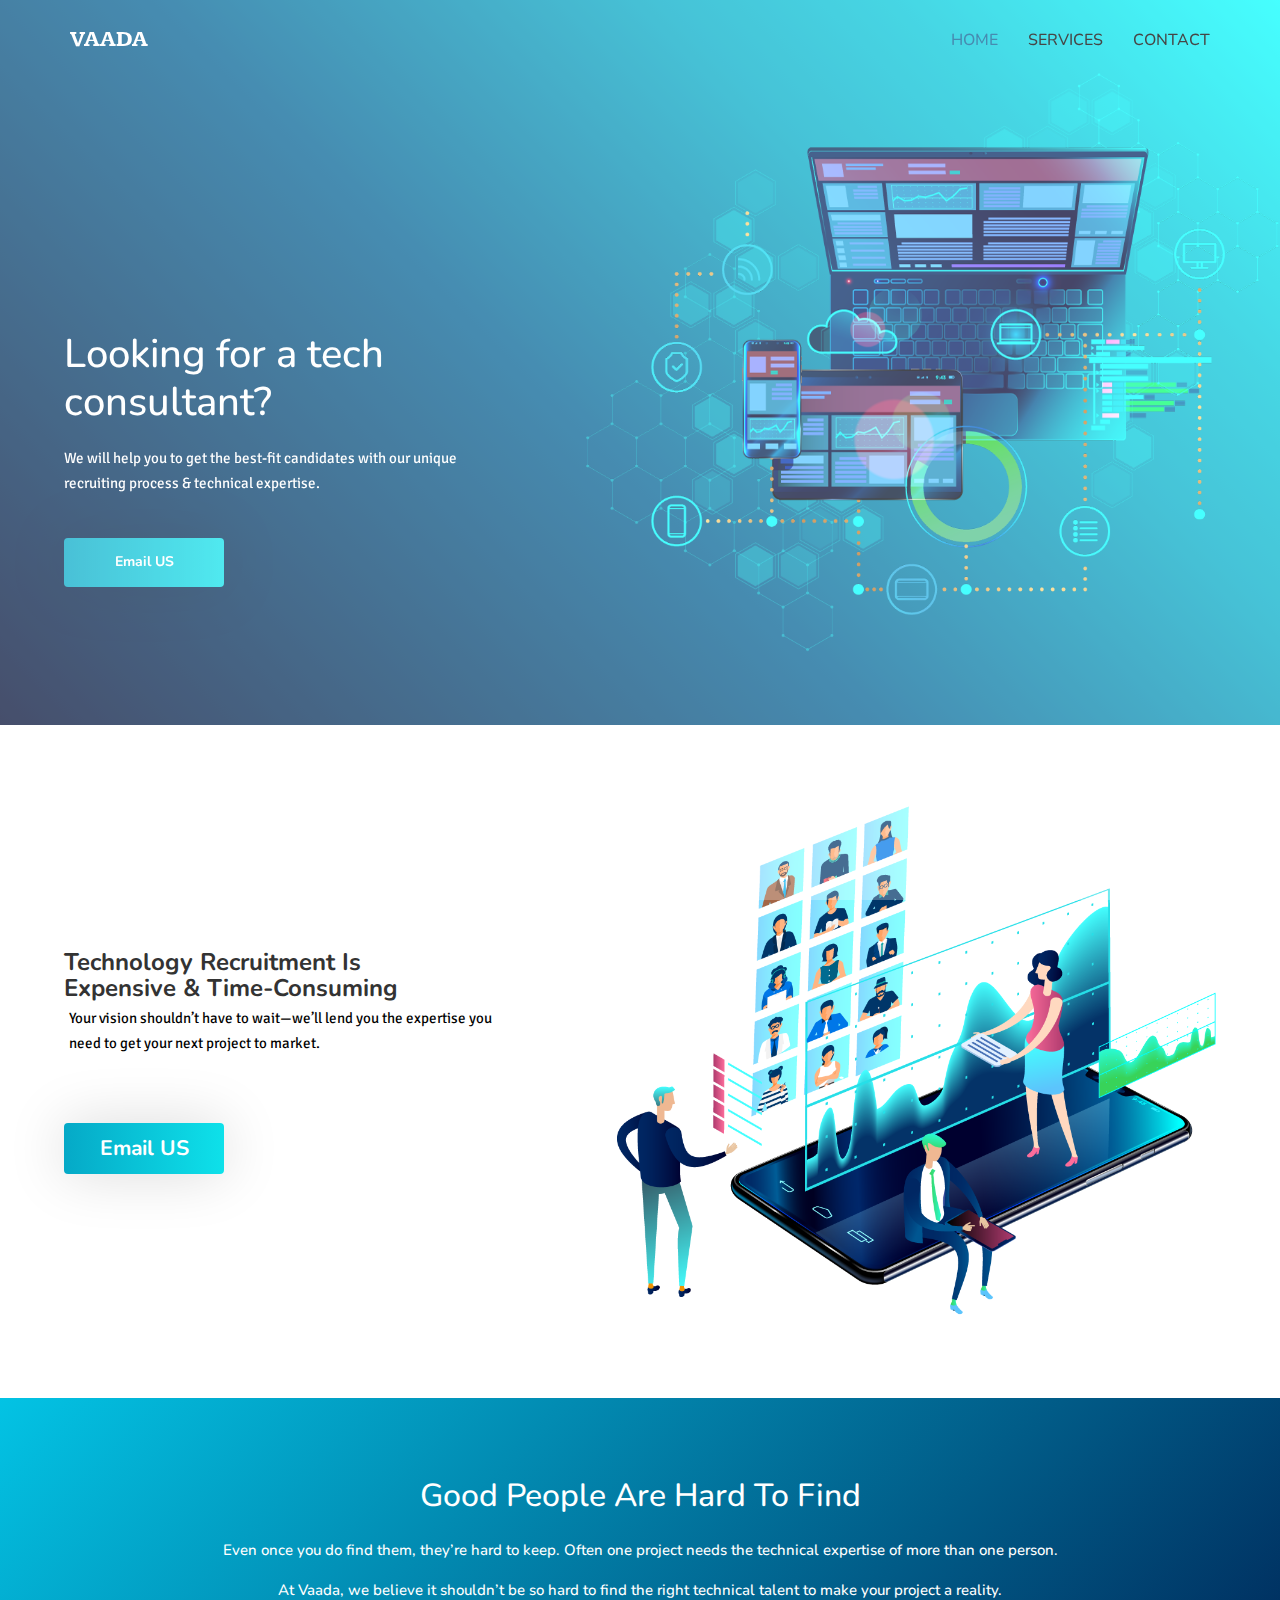
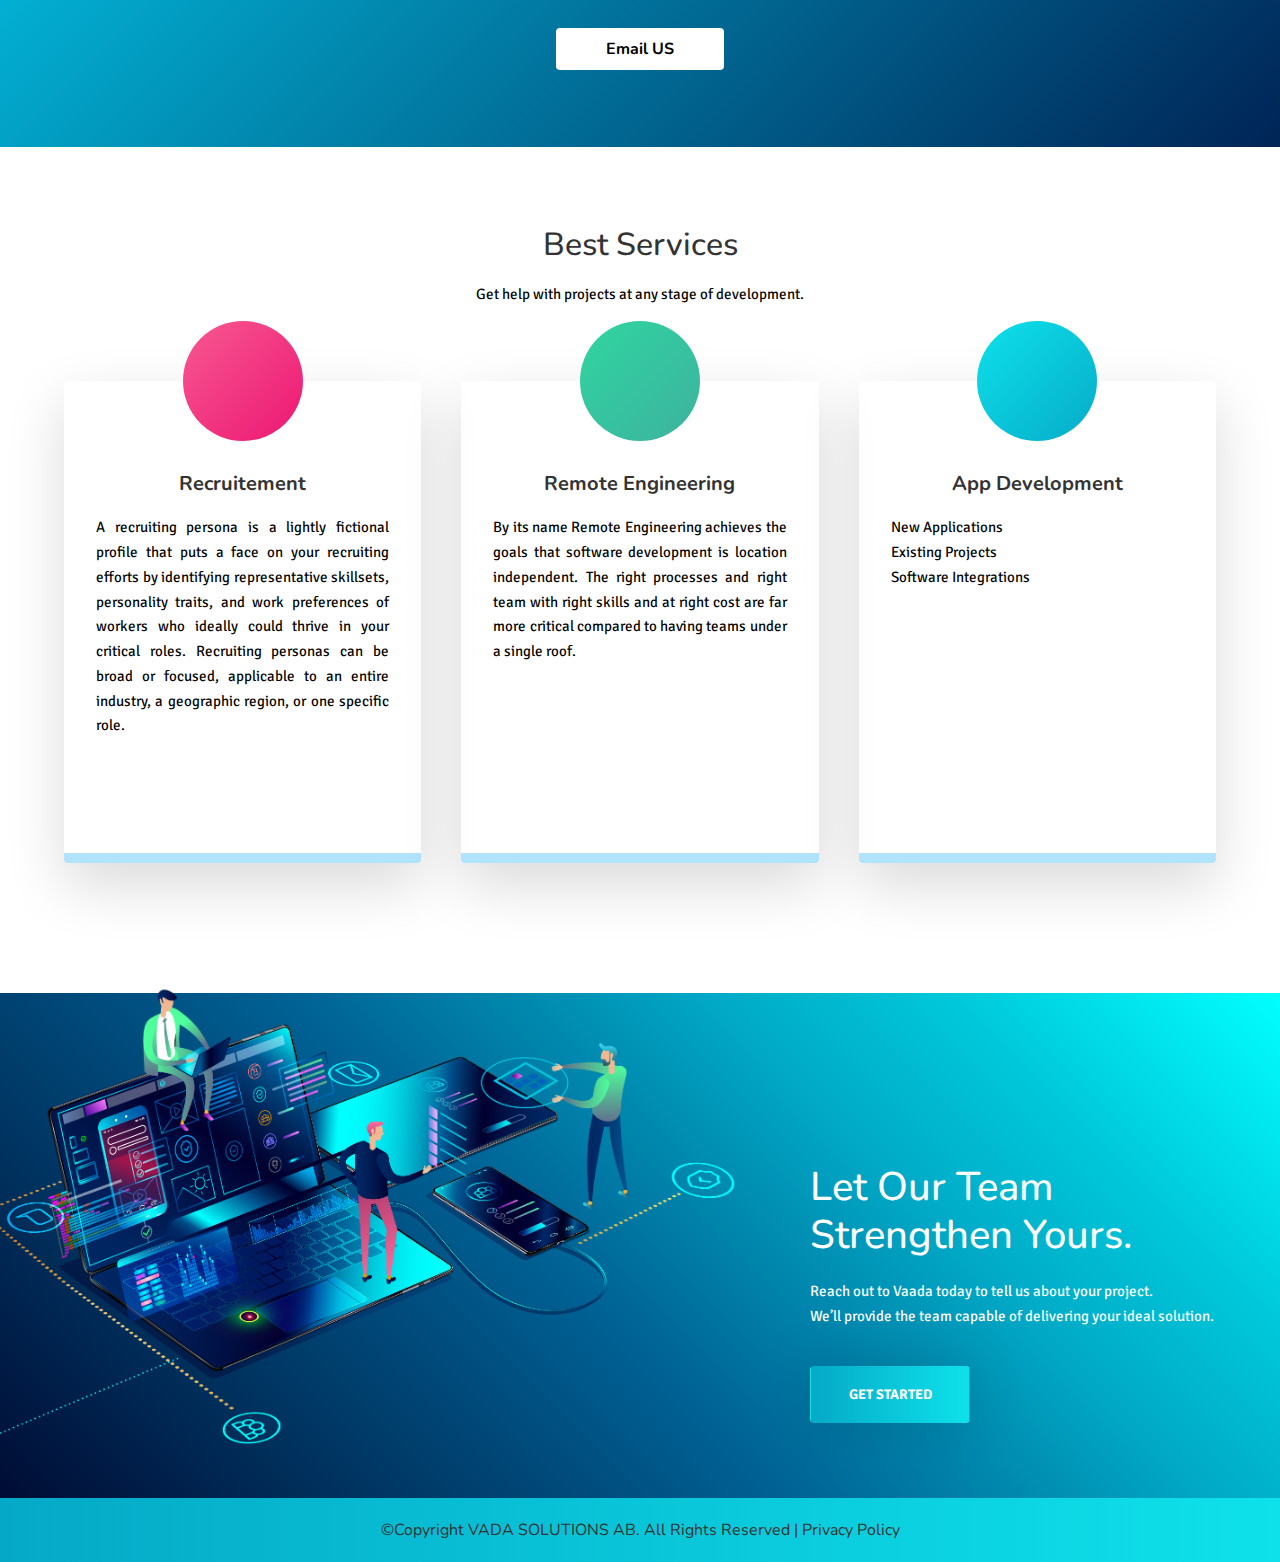
==== index.html @ 31318f78 "initial design" ====
<!DOCTYPE html>

<html lang="en">
<head>
  <!-- Meta Tags -->
  <meta charset="utf-8"/>

  <!-- Site Title-->
  <title>VAADA - A promise to provide you best candidate or get your next technology project to the market with team Vaada</title>

  <meta name="description" content="Need help with recruiting a candidate or design, web or app developement project? Our expert team can provide you the right technical expertise and solutions." />
  
  <!-- Mobile Specific Metas-->
  <meta name="viewport" content="width=device-width, initial-scale=1, maximum-scale=1"/>

  <!-- Google-fonts -->
  <link href='http://fonts.googleapis.com/css?family=Signika+Negative:300,400,600,700' rel='stylesheet' type='text/css'>
  <link href='http://fonts.googleapis.com/css?family=Kameron:400,700' rel='stylesheet' type='text/css'>
  
  <!-- Bootstrap -->
  <link rel="stylesheet" href="css/bootstrap.min.css"/>
  <!-- Fonts-style -->
  <!-- Fonts-style -->
  <link rel="stylesheet" href="css/font-awesome.min.css"/>
  <!-- Modal-Effect -->
  <!-- owl-carousel -->
  <link href="css/owl.carousel.css" rel="stylesheet" type="text/css" media="screen">
  <link href="css/owl.theme.css" rel="stylesheet" type="text/css" media="screen">
  <!-- Template Styles-->
  <link rel="stylesheet" href="css/style.css"/>
  <!-- Template Color-->
  <link rel="stylesheet" type="text/css" href="css/green.css" media="screen" id="color-opt" />

  <link rel='stylesheet' id='theme-fonts-css'  href='https://fonts.googleapis.com/css?family=Nunito%3A400%2C600%2C700%2C800&#038;display=swap&#038;ver=5.8.3' type='text/css' media='all' />



</head>

<body data-spy="scroll" data-offset="80">

  <!-- Preloader -->
  <div class="animationload">
    <div class="loader">
        Please Wait....
    </div>
  </div> 
  <!-- End Preloader -->


  <nav class="navbar navbar-default navbar-fixed-top navbar-custom">
    <div class="container">
      <!-- Brand and toggle get grouped for better mobile display -->
      <div class="navbar-header">
        <button type="button" class="navbar-toggle collapsed" data-toggle="collapse" data-target="#bs-example-navbar-collapse-1">
          <span class="sr-only">Toggle navigation</span>
          <span class="icon-bar"></span>
          <span class="icon-bar"></span>
          <span class="icon-bar"></span>
        </button>
        <a class="navbar-brand" href="#">VAADA</a>
      </div>

      <!-- Collect the nav links, forms, and other content for toggling -->
      <div class="collapse navbar-collapse" id="bs-example-navbar-collapse-1">
        <ul class="nav navbar-nav navbar-right">
          <li><a href="#home">Home</a></li>
          <li><a href="#services">Services</a></li>
          <li><a href="#contact">Contact</a></li>
        </ul>
      </div><!-- /.navbar-collapse -->
    </div><!-- /.container -->
  </nav>

    <!-- /HOME -->
    <section class="block home-hero" id="home">
      <div id="main-home-carousel">
        <div class="cont is-fluid is-flex--tablet">
          <div class="home-hero__inner">
            <h1 class="home-hero__headline">Looking for a tech consultant?</h1>
            <div class="home-hero__content"><p>We will help you to get the best-fit candidates with our unique recruiting process & technical expertise.</p>
            </div>
            <a class="home-hero__btn" href="/contact/">Email US</a>
          </div>
          <div class="home-hero__image">
            <img class=" lazyloaded" src="images/header.png">
          </div>
        </div>

        <div class="cont is-fluid is-flex--tablet">
        <div class="home-hero__inner">
          <h1 class="home-hero__headline">Technology Recruitment is Expensive & Time-Consuming?</h1>
          <div class="home-hero__content"><p>Your vision shouldn’t have to wait—we’ll lend you the expertise you need to get your next project to market.</p>
          </div>
          <a class="home-hero__btn" href="/contact/">Email US</a>
        </div>
        <div class="home-hero__image">
          <img class=" lazyloaded" src="images/header.png">
        </div>
      </div>

      </div>
    </section>

    <section class="block--halfimagetext is-default" data-bg-color="white" data-padding-top="md" data-padding-bottom="md">
      <div class="cont is-flex--tablet is-reverse">
        <div class="halfimagetext__image-half">
          <img class=" lazyloaded" src="images/team-people.png">
        </div>
        <div class="halfimagetext__text-half">
          <h2 class="halfimagetext__headline">Technology Recruitment Is<br> Expensive &amp; Time-Consuming<h2>
          <div class="halfimagetext__content">
            <p>Your vision shouldn’t have to wait—we’ll lend you the expertise you need to get your next project to market.</p>
          </div>
          <a class="home-hero__btn_contact" href="/contact/">Email US</a>
          <!-- <a class="halfimagetext__btn btn btn--primary" target="_self" href="/contact/">Email US</a>     -->
        </div>
      </div>
    </section>

    <section class="block block--centered-text" data-bg-color="blueGradient" data-padding-top="md" data-padding-bottom="md">
      <div class="cont is-md">
        <div class="centered-text__inner"><h2 class="subHeading">Good People Are Hard To Find</h2>
          <p class="subParagraph">Even once you do ﬁnd them, they’re hard to keep. Often one project needs the technical expertise of more than one person.</p>
          <p class="subParagraph">At Vaada, we believe it shouldn’t be so hard to ﬁnd the right technical talent to make your project a reality.</p>
          <p></p>
          <p><a class="btnCustom" target="_self" href="/contact/">Email US</a></p>
        </div>
      </div>
    </section>
    <!-- / SERVICES -->
      
        
        <section id="services" class="block block--iconcards" data-bg-color="white" data-padding-top="md" data-padding-bottom="md">
          <h2 style="text-align: center; font-size: 32px;">Best Services</h2>
          <p style="text-align: center; padding-top: 20px;">Get help with projects at any stage of development.</p>
          <div class="cont is-flex">
            <article class="icon-card">
              <a href="#" class="icon-card__anchor">
                <div class="icon-card__icon pinkIconGradient">
                  <img class="lazyload" data-src="images/blue-icon.png" alt="">
                </div>
                <div class="icon-card__content">
                  <h3 class="icon-card__headline">Recruitement</h3>
                  <div class="icon-card__list">
                    <p>
                      A recruiting persona is a lightly fictional profile that puts a face on your recruiting efforts by identifying representative skillsets, personality traits, and work preferences of workers who ideally could thrive in your critical roles. Recruiting personas can be broad or focused, applicable to an entire industry, a geographic region, or one specific role.
                    </p>
                  </div>
                  <div class="icon-card__arrow"></div>
                </div>
              </a>
            </article>

            <article class="icon-card">
              <a href="#" class="icon-card__anchor">
                <div class="icon-card__icon greenIconGradient">
                  <img class="lazyload" data-src="images/pink-icon.png" alt="">
                </div>
                <div class="icon-card__content">
                  <h3 class="icon-card__headline">Remote Engineering</h3>
                  <div class="icon-card__list">
                    <p>By its name Remote Engineering achieves the goals that software development is location  independent. The right processes and right team with right skills and at right cost are far more critical compared to having teams under a single roof.
                    </p>
                  </div>
                  <div class="icon-card__arrow"></div>
                </div>
              </a>
            </article>

            <article class="icon-card">
              <a href="#" class="icon-card__anchor">
                <div class="icon-card__icon blueIconGradient">
                  <img class="lazyload" data-src="images/green-icon.png" alt="">
                </div>
                <div class="icon-card__content">
                  <h3 class="icon-card__headline">App Development</h3>
                  <div class="icon-card__list">
                    <p>New Applications<br />
                      Existing Projects<br />
                      Software Integrations
                    </p>
                  </div>
                  <div class="icon-card__arrow"></div>
                </div>
              </a>
            </article>
          </div>
        </section>
    <!-- / End services-->

    <section class="pre-footer">
      <div class="cont is-full is-fluid--limited is-flex--tablet">
            <div class="pre-footer__image">
          <img class=" lazyloaded" src="images/footer-cta-e1564423846678.png">
        </div>
            <div class="pre-footer__content">
          <h2 class="h1 pre-footer__headline">Let Our Team Strengthen Yours.</h2>      <p class="pre-footer__text">Reach out to Vaada today to tell us about your project. <br>
    We’ll provide the team capable of delivering your ideal solution.</p>              <a href="/contact" class="btn btn--primary">Get Started</a>
              </div>
      </div>
    </section>


    <footer class="site-footer">
      <div class="cont">
        <div class="site-footer__legal">
         
          ©Copyright VADA SOLUTIONS AB. All Rights Reserved | 
          <div class="menu-legal-navigation-container"><a href="/privacy-policy">Privacy Policy</a></div>
        </div>
      </div>
    </footer>
    
    <!-- FOOTER begings -->
    <!-- <footer id="footer">     -->
     <!--  <div class="footer-widgets-wrap">
      </div> -->
      <!-- <div class="footer-bottom text-center">  -->
        <!-- Footer-copyright --> 
        <!-- <p>© COPYRIGHT VADA SOLUTIONS AB. ALL RIGHTS RESERVED.</p> -->
      <!-- </div> -->
    <!-- </footer> -->
    <!-- End footer begings -->


    <!-- Scroll top -->
    <a href="#" class="back-to-top"> <i class="fa fa-chevron-up"> </i> </a>


    <!-- Style switcher -->
    <!-- end Style switcher --> 


    <!-- JavaScript
     ================================================== -->
     <!-- Placed at the end of the document so the pages load faster -->
     <!-- initialize jQuery Library -->
     <script src="js/jquery.min.js"></script>
     <!-- jquery easing -->
     <script src="js/jquery.easing.min.js"></script>
     <!-- Bootstrap -->
     <script src="js/bootstrap.min.js"></script>
     <!-- modal-effect -->
     <script src="js/classie.js"></script>
     <script src="js/modalEffects.js"></script>
     <!-- Counter-up -->
     <script src="js/waypoints.min.js" type="text/javascript"></script>
     <script src="js/jquery.counterup.min.js" type="text/javascript"></script>
     <!-- SmoothScroll -->
     <script src="js/SmoothScroll.js"></script>
     <!-- Parallax -->
     <script src="js/jquery.stellar.min.js"></script>
     <!-- Jquery-Nav -->
     <script src="js/jquery.nav.js"></script>
     <!-- Owl carousel -->                                                      
     <script type="text/javascript" src="js/owl.carousel.min.js"></script>
     <!-- App JS -->
     <script src="js/app.js"></script>

     <!-- Switcher script for demo only -->
    <script type="text/javascript" src="js/switcher.js"></script>


  </body>
</html>
---- css/style.css ----
/*
	Delex by TEMPLATE STOCK
	templatestock.co @templatestock
	Released for free under the Creative Commons Attribution 3.0 license (templated.co/license)
*/


/* TABLE OF CONTENTS
	1) Reset
	2) Help classes
	3) Pre-loader
	4) Parallax
	5) Navigation
	6) Home
	7) Services
	8) Twitter-tweets
	9) Contact
	10) Footer
	11) Responsive
	12) Back-to-top
*/




/* 1 Reset
----------------------------------------------------------------------------- */

/*html,body {
  height: 100%;
}
body {
  font-family: 'Signika Negative', sans-serif;
  font-weight: 400;
  color: #535353;
}*/
*,*:before,*:after {
    -webkit-box-sizing: border-box;
    -moz-box-sizing: border-box;
    box-sizing: border-box;
}
:focus {
    outline: 0 !important
}
iframe {
    border: none;
    width:100%;
}
a {
  color: inherit;
}
a:hover,a:focus,a:active {
  text-decoration: none;
}

.no-blog-posts {
	margin-top: 6rem;
	padding-top: 6rem;
	text-align: center;
	width: 100%;
}

.gform_wrapper img {
	width: auto !important;
}

.gform_confirmation_message {
	text-align: center;
	line-height: 1.4;
}

.subHeading {
	font-size: 32px;
	padding-bottom: 25px;
}

.subParagraph {
	font-size: 15px!important;
}

.btnCustom {
	background-color:#FFF;
	color:#000000;
	font-weight: 700;
	padding: 10px 50px;
	border-radius:4px;
}

.btnCustom:hover {
	background-color:#00D1E0;
	color:#FFF;
}

.elementor-widget-theme-post-content a {
	text-decoration: underline;
	color:#06AFCB;
}

.elementor-widget-theme-post-content a:hover {
	color:#000;
}

.page-id-2277 .site-header__desktop-menu .menu>.menu-item:last-child a {
	background-color:#6741A5;
}

.page-id-2277 .site-header__desktop-menu .menu>.menu-item:last-child a:hover {
	opacity:0.9;
}

.page-id-2277 .pre-footer {
	display:none;
}

.page-id-2332 .pre-footer {
	display:none;
}

.page-id-2359 .pre-footer {
	display:none;
}

p {
  color: white;
}

.halfimagetext__content p{
	color: black;
	margin: 1%;
}

img {
  max-width: 100%;
}
h1,h2,h3,h4,h5,h6,p {
  font-family: 'Signika Negative', sans-serif;
}
textarea {
  max-width: 100%;
}
.btn {
  font-size: 14px;
  font-family: 'Signika Negative', sans-serif;
  text-transform: uppercase;
  border-radius: 0;
}
.btn:focus,.btn:active:focus {
  outline: none;
  color: #ffffff;
}
.btn-custom,.btn-custom-sm{
	border-radius: 3px;
	padding: 0.8em 1.8em;
	color: #fff;
	font-weight: 700;
	-webkit-transition: all .5s ease-out;
	transition: all .5s ease-out;
	text-transform: uppercase;
}
.btn-custom:hover,.btn-custom:focus,.btn-custom-sm:hover,.btn-custom-sm:focus{
  color: #fff;
  background-color: #6C6767;
  border-color: #6C6767;
}
.btn-custom-sm {
	padding: 0.5em 1em;
}
.form-control {
	box-shadow: none;
	-webkit-box-shadow: none;
	border-radius: 0px;
	height: 38px;
}
.form-control:focus {
	outline: none;
	box-shadow: none;
	-webkit-box-shadow: none;
}
.progress {
	height: 10px;
	margin-bottom: 10px;
	overflow: hidden;
	background-color: #fff;
	border-radius: 4px;
	box-shadow: none;
	border: 1px solid #bbb;
}
.progress-bar {
	height: 6px;
	box-shadow: none;
	margin: 1px;
	border-radius: 3px;
}
section {
  position: relative;
  padding-top: 80px;
  padding-bottom: 80px;
  background-color: #fff;
}

/* 2 Help-classes
----------------------------------------------------------------------------- */
.no-padding {
	padding: 0px;
}
.color-l-orange {
	color: #ff8b8b;
}
.color-l-blue {
	color: #77afea;
}
.color-l-yellow {
	color: #f4d382;
}
.color-l-purple {
	color: #ad8ede;
}
.color-l-pink {
	color: #ff3e75;
}
.color-l-green {
	color: #77dfa2;
}
.bg-light-orange {
	background-color: #ff8b8b;
	color: #ffffff;
}
.bg-light-blue {
	background-color: #77afea;
	color: #ffffff;
}
.bg-light-yellow {
	background-color: #f4d382;
	color: #ffffff;
}
.bg-light-purple {
	background-color: #ad8ede;
	color: #ffffff;
}
.bg-light-pink {
	background-color: #ff3e75;
	color: #ffffff;
}
.bg-light-green {
	background-color: #77dfa2;
	color: #ffffff;
}
.title {
	font-family: 'Kameron', serif;
	font-weight: 700;
}
.titleHR {
	background: none repeat scroll 0 0 #e1e1e1;
	height: 3px;
	margin: 20px auto 0;
	position: relative;
	text-align: center;
	width: 130px;
	margin-bottom: 20px;
}
.titleHR span {
	border-left: 5px solid #f7f7f7;
	border-right: 5px solid #f7f7f7;
	display: inline-block;
	height: 3px;
	left: 0;
	margin: 0 auto;
	position: absolute;
	right: 0;
	top: 0px;
	width: 50px;
}

/* 3 Pre-loader
----------------------------------------------------------------------------- */
.animationload {
  position: fixed;
  top:0;
  left:0;
  right:0;
  bottom:0;
  background-color:#fff; /* change if the mask should have another color then white */
  z-index:999999;
}
.loader {
    width:200px;
    height:200px;
    font-size: 24px;
    text-align: center;
    position:absolute;
    left:50%; 
    top:50%; 
    background-image:url(../images/preloader.gif); 
    background-repeat:no-repeat;
    background-position:center;
    margin:-100px 0 0 -100px; 
}


/* 4 Parallax
----------------------------------------------------------------------------- */
.parallax {
    background-position: 0 0;
    background-repeat: no-repeat;
    background-size: 100% auto;
    width: 100%;
    background-size: cover;
    background-attachment: fixed;
}

/* 5 Navigation
----------------------------------------------------------------------------- */
.navbar-custom {
	background: transparent;
	margin-bottom: 0px;
	z-index: 1000;
	border: none;
	color: #333;
	position: fixed;
	transition: background-color 1s ease-in-out, border 1s ease-in-out;
	-moz-transition: background-color 1s ease-in-out, border 1s ease-in-out;
	-webkit-transition: background-color 1s ease-in-out, border 1s ease-in-out;
	-o-transition: background-color 1s ease-in-out, border 1s ease-in-out;
}
.navbar-custom .navbar-brand,.navbar-custom .navbar-brand:hover {
	color: #ffffff;
	padding: 30px 15px;
	font-size: 22px;
	font-weight: 700;
	font-family: 'Kameron', serif;
}
.small .navbar-brand,.small .navbar-brand:hover {
	color: #333;
}
.navbar-custom .nav {
	padding: 15px 0px;
}
.navbar-custom .navbar-nav>li>a {
	color: black;
    font-size: 16px;
    font-weight: 500;
    text-transform: uppercase;
}
.small .navbar-nav>li>a {
	color: #000;
}

a:hover,a:focus,a:active,.social-icons i:hover,.twitter_tweet i,.twitter_tweet p,#ajaxsuccess,
.navbar-custom .navbar-nav>.active>a, .navbar-custom .navbar-nav>.active>a:hover, .navbar-custom .navbar-nav>.active>a:focus,
.navbar-custom .navbar-nav>.open>a, .navbar-custom .navbar-nav>.open>a:hover, .navbar-custom .navbar-nav>.open>a:focus,
.navbar-custom .navbar-nav>li>a:hover, .navbar-custom .navbar-nav>li>a:focus,
.navbar-custom .navbar-nav>li>a:hover,
.md-content h5 {
	color: #006194;
}

nav.small {
   background-color: #fff;
   -moz-box-shadow: 0 3px 5px rgba(0,0,0,.1);
   -webkit-box-shadow: 0 3px 5px rgba(0,0,0,.1);
   box-shadow: 0 3px 5px rgba(0,0,0,.1);
}
.navbar-custom .navbar-nav>.active>a, .navbar-custom .navbar-nav>.active>a:hover, .navbar-custom .navbar-nav>.active>a:focus,
.navbar-custom .navbar-nav>.open>a, .navbar-custom .navbar-nav>.open>a:hover, .navbar-custom .navbar-nav>.open>a:focus,
.navbar-custom .navbar-nav>li>a:hover, .navbar-custom .navbar-nav>li>a:focus {
	background-color: transparent;
}

/* 6 Home
----------------------------------------------------------------------------- */
.main-home {
	padding: 330px 0px 250px 0;
	z-index: 1;
	text-align: center;
	position: relative;
	font-size: 13px;
	color: #fff;
	background: #000;
	min-height: 400px;
}
.home-page-photo {
	/*background-image: url(../images/bg-5.jpg);*/
	background-size: cover;
	z-index: -1;
	position: absolute;
	top: 0;
	opacity: 0.50;
	right: 0;
	bottom: 0;
	left: 0;
}

.home__header-content {
	-webkit-transform: translateY(-50%);
	-ms-transform: translateY(-50%);
	transform: translateY(-50%);
	position: absolute;
	top: 50%;
	left: 0;
	right: 0;
}
.home__header-content h1{
	font-family: 'Kameron', serif;
}
.home__header-content p{
	font-weight: 300;
	font-size: 16px;
	margin-top: 20px;
}
.home__header-content a.btn-default {
	margin-top: 15px;
}
/*--- Carousel --*/
#main-home-content .intro-title {
	font-family: 'Kameron', serif;
}
#main-home-content .intro-text {
	color: white;
	font-weight: 300;
	margin-bottom: 30px;
	font-size: 30px;
}

.icon-card__list p, #services p{
	color: black;
	text-align: justify;
}

/* 7 Services
----------------------------------------------------------------------------- */
.services-item{
	padding: 40px 20px;
}
.services-item i{
	font-size: 48px;
	margin-bottom: 20px;
}
.services-item h5{
	font-weight: 700;
	font-size: 16px;
	margin-top: 20px;
	text-transform: uppercase;
}

/* 13 Contact
----------------------------------------------------------------------------- */
.form-main {
	padding-top: 30px;
}
.error {
	margin: 8px 0px;
	display: none;
	color: red;
}
#ajaxsuccess {
	font-size: 16px;
	width: 100%;
	display: none;
	clear: both;
	margin: 8px 0px;
}
#contact .con_sub_text {
	margin-top: 20px;
}
#contact textarea.form-control{
	height: 120px;
}

/* 14 Footer
----------------------------------------------------------------------------- */
footer p{
	margin-bottom: 20px;
}
#footer {
	/*padding: 40px 0px 0px 0px;*/
	background-color: #f7f7f7;
    border-top: 1px solid #e4e4e4;
}
.footer-content {
	padding: 40px 0px 80px;
}
.footer-bottom {
	background-color: #000;
	color: #a1a1a1;
	padding: 20px 0px 1px;
}
.footer-socials {
	position: relative;
	margin: 47px 0px 20px 0px;
	text-align: center;
}
.footer-socials a{
	display: inline-block;
}
.footer-socials i {
	width: 42px;
	height: 42px;
	line-height: 42px;
	background: transparent;
	border: 2px solid #E7EBEF;
	margin: 0px auto;
	position: relative;
	display: inline-block;
	margin: 0px 5px;
	border-radius: 50%;
	text-align: center;
	font-size: 18px;
	color: #282A2E;
}

/* 15 Responsive
----------------------------------------------------------------------------- */
@media only screen and (max-width: 767px) {
	.navbar-custom {
		background-color: #ffffff;
	}
	.navbar-custom .navbar-brand {
		color: #000;
		padding: 15px;
	}
	.work-list li {
		width: 100%;
		display: block;
	}
}

/* 16 Back-to-top
----------------------------------------------------------------------------- */
.back-to-top {
    width: 40px;
    height: 40px;
    position: fixed;
    bottom: 0px;
    right: 20px;
    display: none;
    text-align: center;
    z-index: 10000;
}
.back-to-top i {
    color: #fff;
    font-size: 15px;
    display: block;
    line-height: 33px;
}




/*==================================
STYLE SWITHER - Demo purpose only
==================================*/ 

#style-switcher div h3 {
    color: #1D1D1D;
    font-size: 16px;
    margin: 8px 3px 12px;
}
#style-switcher {
    background: none repeat scroll 0 0 #FFFFFF;
    box-shadow: 2px 2px 0 0 rgba(0, 0, 0, 0.08);
    left: -189px;
    position: fixed;
    top: 17%;
    width: 189px;
    z-index: 9999;
    padding: 10px 5px;
}
#style-switcher div {
    padding: 5px 10px;
}
#style-switcher .bottom {
    background: none repeat scroll 0 0 #FFFFFF;
    color: #252525;
    padding: 0;
}
#style-switcher .bottom a.settings {
    background: none repeat scroll 0 0 #FFFFFF;
    box-shadow: 2px 2px 0 0 rgba(0, 0, 0, 0.08);
    display: block;
    height: 41px;
    position: absolute;
    right: -40px;
    top: 0;
    width: 40px;
    padding: 3px;
}
#style-switcher .bottom a {
  text-decoration: none;
}

#style-switcher .bottom a.settings i {
    margin-left: 8px;
    color: gray;
    font-size: 18px;
    position: absolute;
    margin-top: 9px;
}

ul.pattern {
    list-style: none outside none;
    margin: 0 0 0px;
    overflow: hidden;
  padding:0;
  border-radius: 0px;
}
ul.pattern li {
    float: left;
    margin: 2px;
}
ul.pattern li a {
    cursor: pointer;
    display: block;
    height: 35px;
    width: 35px;
}

ul.pattern .color1 {
  background-color: #00bc95;
}
ul.pattern .color2 {
  background-color: #d13a7a;
}
ul.pattern .color3 {
  background-color: #e24348;
}
ul.pattern .color4 {
  background-color: #1aace7;
}
ul.pattern .color5 {
  background-color: #6a5a8c;
}
ul.pattern .color6 {
  background-color: #F94c00;
}
ul.pattern .color7 {
  background-color: #1f7f5c;
}
ul.pattern .color8 {
  background-color: #336699;
}
ul.pattern .color9 {
  background-color: #Fbce43;
}
ul.pattern .color10 {
  background-color: #a06081;
}
ul.pattern .color11 {
  background-color: #737f97;
}
ul.pattern .color12 {
  background-color: #9932cc;
}

@media only screen and (max-width: 479px) {
#style-switcher {
    display: none;
}
}








@import url("https://fast.fonts.net/lt/1.css?apiType=css&c=441c4218-bb05-424e-9f48-7e354d3f8d70&fontids=5308918");
    html, body, div, applet, object, iframe, h1, h2, h3, h4, h5, h6, p, blockquote, pre, a, abbr, acronym, address, big, cite, code, del, dfn, img, ins, kbd, q, s, samp, small, strike, strong, sub, sup, tt, var, center, dl, dt, dd, ol, ul, li, fieldset, form, label, legend, table, caption, tbody, tfoot, thead, tr, th, td, article, aside, canvas, details, embed, figure, figcaption, footer, header, hgroup, menu, nav, output, ruby, section, summary, time, mark, audio, video {
    margin: 0;
    padding: 0;
    border: 0;
    font-size: 16px;
    font-weight: normal;
    vertical-align: baseline;
}
article, aside, details, figcaption, figure, footer, header, hgroup, menu, nav, section {
    display: block;
}
body {
    line-height: 1;
}
ol, ul {
    list-style: none;
}
blockquote, q {
    quotes: none;
}
blockquote:before, blockquote:after, q:before, q:after {
    content: '';
    content: none;
}
table {
    border-collapse: collapse;
    border-spacing: 0;
}
strong {
    font-weight: bolder;
}
body *, body *::after, body *::before {
    box-sizing: border-box;
}
img {
    width: 100%;
    height: auto;
}
.image-fill {
    position: absolute;
    top: 0;
    left: 0;
    width: 100%;
    height: 100%;
    background-size: cover;
    background-position: center;
    background-repeat: no-repeat;
}
.front {
    position: relative;
    z-index: 5;
}
.rel {
    position: relative;
}
.lazyload, .lazyloading {
    opacity: 0;
}
.lazyloaded {
    opacity: 1;
    transition: 300ms ease opacity 300ms;
}
.cont {
    max-width: 83em;
    width: 100%;
    margin: 0 auto;
    padding: 0 2em;
}
@media (min-width: 992px) {
    .cont {
    padding: 0 4em;
}
}.cont.is-fluid {
    max-width: none;
}
.cont.is-fluid--limited {
    max-width: 1665px;
}
.cont.is-full {
    padding: 0;
}
.cont.is-flex {
    display: flex;
    flex-direction: column;
}
@media (min-width: 560px) {
    .cont.is-flex {
    flex-direction: row;
}
}.cont.is-flex--tablet {
    display: flex;
    flex-direction: column;
}
@media (min-width: 768px) {
    .cont.is-flex--tablet {
    flex-direction: row;
}
.cont.is-flex--tablet.is-reverse {
    flex-direction: row-reverse;
}
}.cont.is-flex--desktop {
    display: flex;
    flex-direction: column;
}
.cont.is-flex--desktop .col-half, .cont.is-flex--desktop .half {
    width: 100%}
@media (min-width: 992px) {
    .cont.is-flex--desktop {
    flex-direction: row;
}
.cont.is-flex--desktop .col-half, .cont.is-flex--desktop .half {
    width: 50%}
.cont.is-flex--desktop.is-reverse {
    flex-direction: row-reverse;
}
}.cont.is-lg {
    max-width: 73em;
}
.cont.is-md, .block--halfimagetext.is-card .cont {
    max-width: 63em;
}
.cont.is-sm {
    max-width: 53em;
}
.cont.is-xs {
    max-width: 43em;
}
.col {
    width: 100%}
.col-half, .half {
    width: 100%}
@media (min-width: 768px) {
    .col-half, .half {
    width: 50%}
}.col-third, .third {
    width: 100%}
@media (min-width: 560px) {
    .col-third, .third {
    width: 50%}
}@media (min-width: 768px) {
    .col-third, .third {
    width: 33.3333%}
}@font-face {
    font-family: 'Font Awesome Brands';
    font-style: normal;
    font-weight: normal;
    src: url("../fonts/fa-brands-400.eot");
    src: url("../fonts/fa-brands-400.eot?#iefix") format("embedded-opentype"), url("../fonts/fa-brands-400.woff2") format("woff2"), url("../fonts/fa-brands-400.woff") format("woff"), url("../fonts/fa-brands-400.ttf") format("truetype"), url("../fonts/fa-brands-400.svg#fontawesome") format("svg");
}
@font-face {
    font-family: 'Font Awesome';
    font-style: normal;
    font-weight: 300;
    src: url("../fonts/fa-light-300.eot");
    src: url("../fonts/fa-light-300.eot?#iefix") format("embedded-opentype"), url("../fonts/fa-light-300.woff2") format("woff2"), url("../fonts/fa-light-300.woff") format("woff"), url("../fonts/fa-light-300.ttf") format("truetype"), url("../fonts/fa-light-300.svg#fontawesome") format("svg");
}
@font-face {
    font-family: 'Font Awesome';
    font-style: normal;
    font-weight: 400;
    src: url("../fonts/fa-regular-400.eot");
    src: url("../fonts/fa-regular-400.eot?#iefix") format("embedded-opentype"), url("../fonts/fa-regular-400.woff2") format("woff2"), url("../fonts/fa-regular-400.woff") format("woff"), url("../fonts/fa-regular-400.ttf") format("truetype"), url("../fonts/fa-regular-400.svg#fontawesome") format("svg");
}
@font-face {
    font-family: 'Font Awesome';
    font-style: normal;
    font-weight: 600;
    src: url("../fonts/fa-solid-900.eot");
    src: url("../fonts/fa-solid-900.eot?#iefix") format("embedded-opentype"), url("../fonts/fa-solid-900.woff2") format("woff2"), url("../fonts/fa-solid-900.woff") format("woff"), url("../fonts/fa-solid-900.ttf") format("truetype"), url("../fonts/fa-solid-900.svg#fontawesome") format("svg");
}
@font-face {
    font-family: "Devin";
    src: url("../fonts/5308918/8c6bfe04-7e15-4016-9936-ba34467c7f93.eot?#iefix");
    src: url("../fonts/5308918/8c6bfe04-7e15-4016-9936-ba34467c7f93.eot?#iefix") format("eot"), url("../fonts/5308918/30dad947-e9b5-4e5d-ab47-c8f6a16f965b.woff2") format("woff2"), url("../fonts/5308918/e70e9553-deec-4847-b0dd-ca44e5203c16.woff") format("woff"), url("../fonts/5308918/3a2b339e-f0af-41f5-87d7-64ad6cfe3cc9.ttf") format("truetype");
}
body {
    font-family: "Nunito", sans-serif;
    font-size: 12px;
    -webkit-font-smoothing: antialiased;
    -moz-osx-font-smoothing: grayscale;
}
h1, .h1, h2, .h2, .block--centered-text p, h3, .h3, h4, .h4, h5, .h5, h6, .h6 {
    font-family: "Nunito", sans-serif;
    font-weight: 500;
}
a {
    cursor: pointer;
}
h1, .h1 {
    font-size: 1.875em;
    line-height: 1.2;
}
@media (min-width: 768px) {
    h1, .h1 {
    font-size: 2.125em;
}
}@media (min-width: 992px) {
    h1, .h1 {
    font-size: 2.5em;
}
}h2, .h2, .block--centered-text p {
    font-size: 1.5em;
}
h3, .h3 {
    font-weight: 700;
    font-size: 1.25em;
}
p, .p, li, ol {
    font-size: 0.9375em;
    line-height: 1.65;
}
p:not(:last-child), .p:not(:last-child), li:not(:last-child), ol:not(:last-child) {
    margin-bottom: 1em;
}
li:not(:last-child), ol:not(:last-child) {
    margin-bottom: .05em;
}
.largeP, .project-highlight__blockquote p, .testimonial-slider__slide .slide__quote {
    font-size: 1.15em;
    line-height: 1.25;
}
@media (min-width: 992px) {
    .largeP, .project-highlight__blockquote p, .testimonial-slider__slide .slide__quote {
    font-size: 1.35em;
}
}.kicker, .block--halfimagetext .halfimagetext__kicker, .testimonial-slider__slide .slide__meta {
    font-size: 0.875em;
    font-weight: 800;
    letter-spacing: .1em;
    text-transform: uppercase;
    color: #00bcd2;
    margin: 0 0 1.25em 0;
}
a {
    text-decoration: none;
    color: inherit;
}
.slick-loading .slick-list {
    background: #fff slick-image-url("ajax-loader.gif") center center no-repeat;
}
.slick-prev, .slick-next {
    position: absolute;
    display: block;
    z-index: 5;
    height: 20px;
    width: 20px;
    line-height: 0px;
    font-size: 0px;
    cursor: pointer;
    background: transparent;
    color: transparent;
    top: 50%;
    -webkit-transform: translate(0,  -50%);
    -ms-transform: translate(0,  -50%);
    transform: translate(0,  -50%);
    padding: 0;
    border: none;
    outline: none;
}
.slick-prev:hover, .slick-prev:focus, .slick-next:hover, .slick-next:focus {
    outline: none;
    background: transparent;
    color: transparent;
}
.slick-prev:hover:before, .slick-prev:focus:before, .slick-next:hover:before, .slick-next:focus:before {
    opacity: 1;
}
.slick-prev.slick-disabled:before, .slick-next.slick-disabled:before {
    opacity: .25;
}
.slick-prev:before, .slick-next:before {
    font-family: "Font Awesome";
    font-size: 20px;
    font-weight: 600;
    line-height: 1;
    color: #fff;
    opacity: .75;
    -webkit-font-smoothing: antialiased;
    -moz-osx-font-smoothing: grayscale;
}
.slick-prev {
    left: 0;
}
[dir="rtl"] .slick-prev {
    left: auto;
    right: 0;
}
.slick-prev:before {
    content: "ïƒ™"}
[dir="rtl"] .slick-prev:before {
    content: "ïƒš"}
.slick-next {
    right: 0;
}
[dir="rtl"] .slick-next {
    left: 0;
    right: auto;
}
.slick-next:before {
    content: "ïƒš"}
[dir="rtl"] .slick-next:before {
    content: "ïƒ™"}
.slick-dotted.slick-slider {
    margin-bottom: 30px;
}
.slick-dots {
    position: absolute;
    bottom: -30px;
    list-style: none;
    display: block;
    text-align: center;
    padding: 0;
    margin: 0;
    width: 100%}
.slick-dots li {
    position: relative;
    display: inline-block;
    height: 20px;
    width: 20px;
    margin: 0 5px;
    padding: 0;
    cursor: pointer;
}
.slick-dots li button {
    border: 0;
    background: transparent;
    display: block;
    height: 20px;
    width: 20px;
    outline: none;
    line-height: 0px;
    font-size: 0px;
    color: transparent;
    padding: 5px;
    cursor: pointer;
}
.slick-dots li button:hover, .slick-dots li button:focus {
    outline: none;
}
.slick-dots li button:hover:before, .slick-dots li button:focus:before {
    opacity: 1;
}
.slick-dots li button:before {
    position: absolute;
    top: 0;
    left: 0;
    content: "â€¢";
    width: 20px;
    height: 20px;
    font-family: "Font Awesome";
    font-size: 6px;
    line-height: 20px;
    text-align: center;
    color: #000;
    opacity: .25;
    -webkit-font-smoothing: antialiased;
    -moz-osx-font-smoothing: grayscale;
}
.slick-dots li.slick-active button:before {
    color: #000;
    opacity: .75;
}
.slick-slider {
    position: relative;
    display: block;
    box-sizing: border-box;
    -webkit-touch-callout: none;
    -webkit-user-select: none;
    -khtml-user-select: none;
    -moz-user-select: none;
    -ms-user-select: none;
    user-select: none;
    -ms-touch-action: pan-y;
    touch-action: pan-y;
    -webkit-tap-highlight-color: transparent;
}
.slick-list {
    position: relative;
    overflow: hidden;
    display: block;
    margin: 0;
    padding: 0;
}
.slick-list:focus {
    outline: none;
}
.slick-list.dragging {
    cursor: pointer;
    cursor: hand;
}
.slick-slider .slick-track, .slick-slider .slick-list {
    -webkit-transform: translate3d(0,  0,  0);
    -moz-transform: translate3d(0,  0,  0);
    -ms-transform: translate3d(0,  0,  0);
    -o-transform: translate3d(0,  0,  0);
    transform: translate3d(0,  0,  0);
}
.slick-track {
    position: relative;
    left: 0;
    top: 0;
    display: block;
    margin-left: auto;
    margin-right: auto;
}
.slick-track:before, .slick-track:after {
    content: "";
    display: table;
}
.slick-track:after {
    clear: both;
}
.slick-loading .slick-track {
    visibility: hidden;
}
.slick-slide {
    float: left;
    height: 100%;
    min-height: 1px;
    display: none;
}
[dir="rtl"] .slick-slide {
    float: right;
}
.slick-slide img {
    display: block;
}
.slick-slide.slick-loading img {
    display: none;
}
.slick-slide.dragging img {
    pointer-events: none;
}
.slick-initialized .slick-slide {
    display: block;
}
.slick-loading .slick-slide {
    visibility: hidden;
}
.slick-vertical .slick-slide {
    display: block;
    height: auto;
    border: 1px solid transparent;
}
.slick-arrow.slick-hidden {
    display: none;
}
body.home .site-header {
    background: transparent;
    z-index: 998;
    color: #fff;
    position: absolute;
    top: 0;
    left: 0;
    width: 100%;
    padding: 1em 0;
}
@media (min-width: 992px) {
    body.home .site-header {
    padding-top: 3em;
}
}body.home .site-header__logo {
    max-width: 250px;
}
body.home .site-header .site-header__desktop-menu .menu>.menu-item:last-child a {
    background-color: #0091b6;
    background: linear-gradient(45deg,  #008aca 0%,  #00c7d1 100%);
    padding: .85em 1.5em .75em 1.5em;
    transition: 300ms ease background-color;
}
body.home .site-header .site-header__desktop-menu .menu>.menu-item:last-child a:hover {
    background-color: #00bcd2;
    transition: 300ms ease background-color;
}
.site-header, .drawer-header {
    background: #fff;
    color: #000;
}
.site-header .menu>.menu-item, .drawer-header .menu>.menu-item {
    padding: .75em 0;
}
.site-header__inner {
    display: flex;
    justify-content: space-between;
    align-items: center;
}
.site-header__inner .menu-item a {
    font-weight: 700;
    font-size: 0.9375em;
}
.site-header__logo {
    display: block;
    width: 50%;
    max-width: 180px;
    line-height: 0;
}
.site-header__desktop-menu {
    display: none;
}
.site-header__desktop-menu .menu>.menu-item:last-child a {
    background-color: #0091b6;
    color: #fff;
    padding: .5em 1em;
    transition: 300ms ease background-color;
    border-radius: 6px;
}
.site-header__desktop-menu .menu>.menu-item:last-child a:hover {
    background-color: #00bcd2;
    transition: 300ms ease background-color;
}
.site-header__desktop-menu .menu-item-has-children {
    position: relative;
}
.site-header__desktop-menu .menu-item-has-children:hover .sub-menu {
    transform: translate(-50%,  0);
    pointer-events: auto;
    max-height: none;
    opacity: 1;
    transition: 300ms ease opacity 100ms,  300ms ease transform;
}
.site-header__desktop-menu .sub-menu {
    pointer-events: none;
    opacity: 0;
    position: absolute;
    top: 100%;
    text-align: center;
    left: 50%;
    transform: translate(-50%,  25px);
    width: 200px;
    transition: 300ms ease opacity,  300ms ease transform 100ms,  0ms ease max-height 500ms;
    background-color: rgba(255, 255, 255, 0.75);
    padding: 2em 1em 1em 1em;
}
.site-header__desktop-menu .sub-menu::before {
    content: '';
    display: block;
    position: absolute;
    top: 1em;
    left: 50%;
    width: 8px;
    height: 8px;
    border-right: 2px solid #0091b6;
    border-bottom: 2px solid #0091b6;
    transform: rotate(45deg) translateX(-50%);
}
.site-header__desktop-menu .sub-menu .current-menu-item a {
    color: #0091b6;
}
.site-header__desktop-menu .sub-menu .menu-item {
    margin: .5em 0 0 0;
    display: block;
}
.site-header__desktop-menu .sub-menu a {
    color: #000;
}
.site-header__desktop-menu .menu-item {
    display: inline-block;
}
.site-header__desktop-menu .menu-item:not(:last-child) a {
    transition: 300ms ease opacity;
}
.site-header__desktop-menu .menu-item:not(:last-child) a:hover {
    opacity: .65;
    transition: 200ms ease opacity;
}
@media (min-width: 992px) {
    .site-header__desktop-menu {
    display: block;
}
.site-header__desktop-menu .menu-item {
    margin: 0 0 0 2em;
}
}.site-header__menu-icon {
    width: 40px;
    height: 40px;
    display: flex;
    flex-direction: column;
    justify-content: space-around;
    padding: 0.5em 0 0.5em 0.5em;
}
.site-header__menu-icon span {
    display: block;
    width: 100%;
    height: 2px;
    background: #034073;
}
@media (min-width: 992px) {
    .site-header__menu-icon {
    display: none;
}
}body.home .site-header__menu-icon span {
    background: #fff;
}
body.logged-in .site-header {
    top: 46px;
}
@media (min-width: 768px) {
    body.logged-in .site-header {
    top: 32px;
}
}body.home.scrolled .drawer-header {
    transform: translateY(0);
    transition: 300ms ease-out transform;
}
body .drawer-header {
    position: fixed;
    left: 0;
    width: 100%;
    z-index: 999;
    transform: translateY(-105%);
    transition: 300ms ease-out transform;
}
body .drawer-header .site-header__logo {
    max-width: 180px;
}
body .drawer-header .site-header__menu-icon span {
    background: #034073;
}
.pre-footer {
    position: relative;
    padding-bottom: 3em;
}
.pre-footer .cont {
    align-items: center;
}
.pre-footer::before {
    content: '';
    display: block;
    position: absolute;
    top: 0;
    left: 0;
    width: 100%;
    height: 100%;
    height: calc(100% - 50px);
    top: auto;
    bottom: 0;
    background: linear-gradient(45deg,  #000c34 0%,  #006194 44%,  #01acc8 69%,  #00c7da 81%,  #01ffff 100%);
}
@media (min-width: 768px) {
    .pre-footer {
    padding-bottom: 0;
}
}@media (min-width: 1200px) {
    .pre-footer: :before {
    height: calc(100% - 100px);
}
}.pre-footer__headline {
    margin-bottom: .5em;
}
.pre-footer__text {
    margin-bottom: 2.5em !important;
}
.pre-footer__content {
    position: relative;
    z-index: 1;
    color: #fff;
    width: 100%;
    padding: 0 2em;
    align-self: center;
}
@media (min-width: 768px) {
    .pre-footer__content {
    width: 50%;
    max-width: 500px;
    padding: 150px 2em 100px 2em;
}
}@media (min-width: 992px) {
    .pre-footer__content {
    padding: 200px 2em 75px 0;
    align-self: flex-end;
    max-width: 470px;
}
}.pre-footer__image {
    width: 100%;
    position: relative;
    z-index: 9;
}
@media (min-width: 768px) {
    .pre-footer__image {
    width: 50%;
    flex-grow: 1;
    max-width: 1100px;
    padding-right: 3em;
}
}.site-footer {
    padding: 1.5em 0 1.5em 0;
    background: linear-gradient(90deg,  #05a9c7 0%,  #0ee1ea 100%);
    text-align: center;
}
.site-footer .menu-item {
    display: inline-block;
}
.site-footer .menu-item a {
    font-size: .9375em;
}
.site-footer a {
    transition: 200ms ease color;
}
.site-footer a:hover {
    color: #fff;
    transition: 200ms ease color;
}
.site-footer__navigation {
    padding-bottom: 1.25em;
}
.site-footer__navigation .menu-item {
    margin: .25em 1em;
}
.site-footer__navigation .menu-item a {
    font-weight: 700;
}
@media (min-width: 768px) {
    .site-footer__navigation .menu-item {
    margin: 0 2em;
}
}.site-footer__social {
    padding-bottom: 1.5em;
}
.site-footer__social .social-nav__item {
    display: inline-block;
    margin: 0 .5em;
}
.site-footer__social .social-nav__item a {
    font-size: 1.25em;
}
.site-footer__legal {
    /*border-top: 1px solid #000;*/
    padding: 0 0 0 0;
}
.site-footer__legal .menu-item a, .site-footer__legal li {
    font-size: .75rem;
}
.site-footer__legal li {
    display: inline-block;
}
.site-footer__legal .menu-item:not(:last-child)::after, .site-footer__legal .site-footer__credits li::after {
    content: 'â€¢';
    display: inline-block;
    margin: 0 .5em 0 1em;
    font-size: 50%;
    vertical-align: middle;
}
.site-footer__legal .site-footer__credits li:last-child::after {
    display: none;
}
@media (min-width: 768px) {
    .site-footer__legal>ul, .site-footer__legal>div, .site-footer__legal li {
    display: inline-block;
}
.site-footer__legal .site-footer__credits li:last-child::after {
    display: inline-block;
}
}.evangalist {
    font-weight: 700;
    letter-spacing: .1em;
}
.social-link {
    font-family: 'Font Awesome Brands'}
.social-link::before {
    content: '\f39e'}
.social-link.is-twitter::before {
    content: '\f099'}
.social-link.is-facebook::before {
    content: '\f39e'}
.social-link.is-instagram::before {
    content: '\f16d'}
.social-link.is-linkedin::before {
    content: '\f0e1'}
div.caldera-grid, div.gform_wrapper, div.wpforms-container-full {
    margin-bottom: 0;
}
div.caldera-grid .form-control, div.caldera-grid form.wpforms-form .wpforms-field input, div.caldera-grid form.wpforms-form .wpforms-field textarea, div.caldera-grid input, div.caldera-grid textarea, div.gform_wrapper .form-control, div.gform_wrapper form.wpforms-form .wpforms-field input, div.gform_wrapper form.wpforms-form .wpforms-field textarea, div.gform_wrapper input, div.gform_wrapper textarea, div.wpforms-container-full .form-control, div.wpforms-container-full form.wpforms-form .wpforms-field input, div.wpforms-container-full form.wpforms-form .wpforms-field textarea, div.wpforms-container-full input, div.wpforms-container-full textarea {
    background-color: white;
    background-image: none;
    border-radius: 6px;
    border: none;
    outline: none;
    border: 1px solid #a1a1a1;
    height: auto;
    padding: 1rem !important;
    font-family: "Nunito", sans-serif;
    transition: 300ms ease border-color;
}
div.caldera-grid .form-control:active, div.caldera-grid .form-control:focus, div.caldera-grid form.wpforms-form .wpforms-field input:active, div.caldera-grid form.wpforms-form .wpforms-field input:focus, div.caldera-grid form.wpforms-form .wpforms-field textarea:active, div.caldera-grid form.wpforms-form .wpforms-field textarea:focus, div.caldera-grid input:active, div.caldera-grid input:focus, div.caldera-grid textarea:active, div.caldera-grid textarea:focus, div.gform_wrapper .form-control:active, div.gform_wrapper .form-control:focus, div.gform_wrapper form.wpforms-form .wpforms-field input:active, div.gform_wrapper form.wpforms-form .wpforms-field input:focus, div.gform_wrapper form.wpforms-form .wpforms-field textarea:active, div.gform_wrapper form.wpforms-form .wpforms-field textarea:focus, div.gform_wrapper input:active, div.gform_wrapper input:focus, div.gform_wrapper textarea:active, div.gform_wrapper textarea:focus, div.wpforms-container-full .form-control:active, div.wpforms-container-full .form-control:focus, div.wpforms-container-full form.wpforms-form .wpforms-field input:active, div.wpforms-container-full form.wpforms-form .wpforms-field input:focus, div.wpforms-container-full form.wpforms-form .wpforms-field textarea:active, div.wpforms-container-full form.wpforms-form .wpforms-field textarea:focus, div.wpforms-container-full input:active, div.wpforms-container-full input:focus, div.wpforms-container-full textarea:active, div.wpforms-container-full textarea:focus {
    border-color: #00bcd2;
    transition: 300ms ease border-color;
    background-color: #f7f7f7;
}
div.caldera-grid .form-group, div.gform_wrapper .form-group, div.wpforms-container-full .form-group {
    margin-bottom: 1.5em;
}
div.caldera-grid form.wpforms-form .wpforms-field textarea, div.caldera-grid textarea, div.gform_wrapper form.wpforms-form .wpforms-field textarea, div.gform_wrapper textarea, div.wpforms-container-full form.wpforms-form .wpforms-field textarea, div.wpforms-container-full textarea {
    max-width: 100%;
    height: 180px;
}
div.caldera-grid form.wpforms-form .wpforms-field-label, div.caldera-grid label, div.gform_wrapper form.wpforms-form .wpforms-field-label, div.gform_wrapper label, div.wpforms-container-full form.wpforms-form .wpforms-field-label, div.wpforms-container-full label {
    margin-bottom: 1em;
}
div.caldera-grid label.gfield_label, div.gform_wrapper label.gfield_label, div.wpforms-container-full label.gfield_label {
    margin-bottom: 0;
}
div.caldera-grid .wpforms-form .wpforms-required-label, div.gform_wrapper .wpforms-form .wpforms-required-label, div.wpforms-container-full .wpforms-form .wpforms-required-label {
    color: #00bcd2;
}
div.caldera-grid .ginput_container.ginput_container_fileupload input, div.gform_wrapper .ginput_container.ginput_container_fileupload input, div.wpforms-container-full .ginput_container.ginput_container_fileupload input {
    width: 100%}
div.caldera-grid .gform_confirmation_message, div.gform_wrapper .gform_confirmation_message, div.wpforms-container-full .gform_confirmation_message {
    text-align: center;
    line-height: 1.4;
}
div.caldera-grid .gform_footer, div.caldera-grid .wpforms-submit-container, div.gform_wrapper .gform_footer, div.gform_wrapper .wpforms-submit-container, div.wpforms-container-full .gform_footer, div.wpforms-container-full .wpforms-submit-container {
    text-align: center;
    margin-top: 2em;
}
div.caldera-grid .grecaptcha-badge, div.gform_wrapper .grecaptcha-badge, div.wpforms-container-full .grecaptcha-badge {
    margin: 0 auto;
}
div.caldera-grid .wpforms-form button[type=submit], div.caldera-grid input[type=submit], div.gform_wrapper .wpforms-form button[type=submit], div.gform_wrapper input[type=submit], div.wpforms-container-full .wpforms-form button[type=submit], div.wpforms-container-full input[type=submit] {
    font-family: "Nunito", sans-serif;
    outline: none;
    border: none;
}
div.caldera-grid .wpforms-form button[type=submit]:hover, div.caldera-grid input[type=submit]:hover, div.gform_wrapper .wpforms-form button[type=submit]:hover, div.gform_wrapper input[type=submit]:hover, div.wpforms-container-full .wpforms-form button[type=submit]:hover, div.wpforms-container-full input[type=submit]:hover {
    color: #fff;
}
div.caldera-grid .wpforms-form label.wpforms-error, div.gform_wrapper .wpforms-form label.wpforms-error, div.wpforms-container-full .wpforms-form label.wpforms-error {
    color: tomato;
    padding: 1em 0;
    font-weight: 600;
}
div.caldera-grid .field_required, div.gform_wrapper .field_required, div.wpforms-container-full .field_required {
    color: #00bcd2 !important;
}
div.caldera-grid .wpforms-form .wpforms-field input.user-invalid, div.caldera-grid .wpforms-form .wpforms-field input.wpforms-error, div.caldera-grid .wpforms-form .wpforms-field select.user-invalid, div.caldera-grid .wpforms-form .wpforms-field select.wpforms-error, div.caldera-grid .wpforms-form .wpforms-field textarea.user-invalid, div.caldera-grid .wpforms-form .wpforms-field textarea.wpforms-error, div.gform_wrapper .wpforms-form .wpforms-field input.user-invalid, div.gform_wrapper .wpforms-form .wpforms-field input.wpforms-error, div.gform_wrapper .wpforms-form .wpforms-field select.user-invalid, div.gform_wrapper .wpforms-form .wpforms-field select.wpforms-error, div.gform_wrapper .wpforms-form .wpforms-field textarea.user-invalid, div.gform_wrapper .wpforms-form .wpforms-field textarea.wpforms-error, div.wpforms-container-full .wpforms-form .wpforms-field input.user-invalid, div.wpforms-container-full .wpforms-form .wpforms-field input.wpforms-error, div.wpforms-container-full .wpforms-form .wpforms-field select.user-invalid, div.wpforms-container-full .wpforms-form .wpforms-field select.wpforms-error, div.wpforms-container-full .wpforms-form .wpforms-field textarea.user-invalid, div.wpforms-container-full .wpforms-form .wpforms-field textarea.wpforms-error {
    border-color: tomato;
    transition: 300ms ease border-color;
}
form .gform_ajax_spinner, form img {
    width: auto !important;
}
.slider-gallery__slick .slick-dots li, .testimonial-slider__slick .slick-dots li {
    width: 30px;
    height: 50px;
    margin: 0;
}
.slider-gallery__slick .slick-dots li button, .testimonial-slider__slick .slick-dots li button {
    width: 30px;
    height: 50px;
}
.slider-gallery__slick .slick-dots li button::before, .testimonial-slider__slick .slick-dots li button::before {
    width: 30px;
    color: #0ee0e9;
    height: 50px;
    display: flex;
    justify-content: center;
    align-items: center;
    font-size: 50px;
    line-height: 40px;
}
.site-body.nav-open .drawer-backdrop {
    visibility: visible;
}
.site-body.nav-open .mobile-menu {
    right: 0;
    transition: 300ms ease right;
}
.drawer-backdrop {
    position: fixed;
    width: 100%;
    height: 100vh;
    background-color: #000;
    opacity: 0.5;
    top: 0;
    left: 0;
    z-index: 99;
    visibility: hidden;
}
@media (min-width: 992px) {
    .drawer-backdrop {
    display: none;
}
}.mobile-menu {
    position: fixed;
    overflow-y: auto;
    top: 0;
    right: -325px;
    width: 325px;
    transition: 300ms ease right;
    height: 100vh;
    background: #034073;
    z-index: 9999;
    padding: 1.5em 1.5em 3em 1.5em;
}
@media (min-width: 560px) {
    .mobile-menu {
    padding-top: 1em;
}
}@media (min-width: 768px) {
    .mobile-menu {
    padding-top: 2em;
}
}@media (min-width: 992px) {
    .mobile-menu {
    display: none;
}
}.mobile-menu .menu {
    padding: 1em 0;
}
.mobile-menu .menu .menu-item a {
    font-family: "Nunito", sans-serif;
    font-size: 1.35em;
    color: #fff;
}
.mobile-menu .menu>.menu-item:last-child {
    border-bottom: none;
}
.mobile-menu .menu .sub-menu {
    display: none;
    padding-left: 1em;
    padding: 1em 1em .75em 1em;
}
.mobile-menu .menu .sub-menu li:not(:last-child) {
    margin-bottom: 1em;
}
.mobile-menu .menu .sub-menu li {
    line-height: 1.2;
    font-weight: bold;
}
.mobile-menu .menu .sub-menu a {
    font-family: "Nunito", sans-serif;
    font-size: 1em;
}
.mobile-menu .menu>.menu-item {
    border-bottom: 1px solid rgba(0, 188, 210, 0.25);
    padding: 1rem 0;
}
.mobile-menu .menu>.menu-item:not(.menu-item-has-children) a {
    width: 100%;
    display: inline-block;
}
.mobile-menu .menu .menu-item-has-children {
    position: relative;
}
.mobile-menu .menu .menu-item-has-children.is-open::after {
    transform: rotate(180deg);
    transition: 250ms ease transform;
}
.mobile-menu .menu .menu-item-has-children::after {
    content: '\f078';
    font-family: 'Font Awesome';
    font-weight: bold;
    display: inline-block;
    text-align: center;
    color: #00bcd2;
    width: 20px;
    height: 20px;
    line-height: 20px;
    position: absolute;
    top: 1.5rem;
    transition: 250ms ease transform;
    transform-origin: center;
    right: 0;
}
.drawer-close {
    text-align: right;
    margin-top: -.65em;
}
.drawer-close__icon {
    width: 46px;
    height: 46px;
    display: inline-block;
}
.drawer-close__icon::before {
    content: '\f00d';
    font-family: 'Font Awesome';
    color: #fff;
    font-size: 2.5em;
    font-weight: 300;
    line-height: 46px;
    text-align: center;
    width: 100%;
    display: inline-block;
}
.btn, div.caldera-grid .wpforms-form button[type=submit], div.caldera-grid input[type=submit], div.gform_wrapper .wpforms-form button[type=submit], div.gform_wrapper input[type=submit], div.wpforms-container-full .wpforms-form button[type=submit], div.wpforms-container-full input[type=submit], .mobile-menu .menu>.menu-item:last-child a {
    display: inline-block;
    font-size: .875em;
    font-weight: 700;
}
.btn--primary, div.caldera-grid .wpforms-form button[type=submit], div.caldera-grid input[type=submit], div.gform_wrapper .wpforms-form button[type=submit], div.gform_wrapper input[type=submit], div.wpforms-container-full .wpforms-form button[type=submit], div.wpforms-container-full input[type=submit], .mobile-menu .menu>.menu-item:last-child a {
    padding: 1.25em 2em;
    border-radius: 4px;
    color: #fff;
    box-shadow: 0px 0px 59px 0px rgba(0, 0, 0, 0.15);
    background: linear-gradient(90deg,  #05a9c7 0%,  #0ee1ea 100%);
    transition: 300ms ease-out box-shadow;
    min-width: 160px;
    text-align: center;
}
.btn--primary:hover, div.caldera-grid .wpforms-form button[type=submit]:hover, div.caldera-grid input[type=submit]:hover, div.gform_wrapper .wpforms-form button[type=submit]:hover, div.gform_wrapper input[type=submit]:hover, div.wpforms-container-full .wpforms-form button[type=submit]:hover, div.wpforms-container-full input[type=submit]:hover, .mobile-menu .menu>.menu-item:last-child a:hover {
    box-shadow: 0px 0px 19px 0px rgba(0, 0, 0, 0.2);
    transition: 300ms ease-out box-shadow;
}
.bulleted-list__headline {
    text-align: center;
}
.bulleted-list__headline+.bulleted-list__container {
    margin-top: 2em;
}
@media (min-width: 768px) {
    .bulleted-list__headline+.bulleted-list__container {
    margin-top: 3em;
}
}.bulleted-list__container {
    max-width: 350px;
    margin: 0 auto;
    padding-left: 20px;
}
@media (min-width: 768px) {
    .bulleted-list__container {
    max-width: 750px;
}
}.bulleted-list__container.one-col {
    max-width: 400px;
    padding-left: 60px;
}
.bulleted-list__ul .list-item {
    position: relative;
    padding-left: 1.5em;
    font-weight: 700;
    max-width: 350px;
    line-height: 1.3;
    font-size: 1.05em;
    margin-bottom: 1em;
}
@media (min-width: 768px) {
    .bulleted-list__ul .list-item {
    font-size: 1.125em;
}
}.bulleted-list__ul .list-item::before {
    content: '';
    display: inline-block;
    position: absolute;
    top: 0.65em;
    left: 0;
    width: 6px;
    height: 6px;
    background: #00bcd2;
    border-radius: 6px;
}
@media (min-width: 768px) {
    .two-col .bulleted-list__ul {
    columns: 2;
    column-gap: 30px;
    padding-left: 20px;
}
}@media (min-width: 992px) {
    .two-col .bulleted-list__ul {
    column-gap: 60px;
}
}.block--centered-text {
    text-align: center;
}
@media (max-width: 767px) {
    .block--centered-text p {
    font-size: 1.2em;
}
}@media (max-width: 991px) {
    .block--contact-form .cont {
    justify-content: center;
    align-items: center;
}
}.block--contact-form .form-half, .block--contact-form .text-half {
    max-width: 600px;
}
@media (min-width: 992px) {
    .block--contact-form .form-half, .block--contact-form .text-half {
    max-width: 500px;
}
}.block--contact-form .text-half {
    margin-bottom: 3em;
    text-align: center;
}
.block--contact-form .text-half .kicker, .block--contact-form .text-half .block--halfimagetext .halfimagetext__kicker, .block--halfimagetext .block--contact-form .text-half .halfimagetext__kicker, .block--contact-form .text-half .testimonial-slider__slide .slide__meta, .testimonial-slider__slide .block--contact-form .text-half .slide__meta {
    margin-bottom: .25em;
}
.block--contact-form .text-half a {
    transition: 300ms ease color;
}
.block--contact-form .text-half a:hover {
    color: #00bcd2;
    transition: 300ms ease color;
}
@media (min-width: 768px) {
    .block--contact-form .text-half {
    text-align: left;
}
}@media (min-width: 992px) {
    .block--contact-form .text-half {
    max-width: none;
    flex-grow: 1;
    margin-bottom: 0;
}
}@media (min-width: 768px) {
    .block--contact-form .text-half__inner {
    display: flex;
    padding-right: 3em;
}
.block--contact-form .text-half__inner>div {
    width: 50%}
}@media (min-width: 992px) {
    .block--contact-form .text-half__inner {
    padding-left: 3em;
}
}.block--contact-form .text-half__image {
    margin-bottom: 3em;
    margin-top: -6em;
}
@media (min-width: 992px) {
    .block--contact-form .text-half__image {
    padding-right: 2em;
    margin-top: -8em;
}
}@media (min-width: 1200px) {
    .block--contact-form .text-half__image {
    padding-right: 5em;
}
}.block--contact-form .single-location, .block--contact-form .single-contact {
    margin-top: 1em;
}
@media (min-width: 992px) {
    .block--contact-form .single-location, .block--contact-form .single-contact {
    margin-top: 2em;
    padding-right: 2em;
}
}.block--contact-form .location-address, .block--contact-form .contact-phone, .block--contact-form .contact-email {
    font-size: 1.15em;
    line-height: 1.45;
}
.form-half__inner {
    box-shadow: 0px 9px 24px 0px rgba(0, 0, 0, 0.15);
    padding: 2em;
    border-radius: 6px;
}
@media (min-width: 992px) {
    .form-half__inner {
    padding: 4em 3em;
}
}.form-half__headline {
    text-align: center;
}
.form-half__headline+.wpforms-container, .form-half__headline+.caldera-grid {
    margin-top: 3em;
}
.block--cta-button {
    text-align: center;
}
.cta-button__headline+a {
    margin-top: 3em;
}
.form-embed__headline {
    text-align: center;
    margin-bottom: 1.5em;
}
.caldera-grid input[type=file] {
    width: 100%;
    text-align: center;
}
.caldera-grid .submit-container {
    text-align: center;
    margin-top: 2em;
}
.form-embed__inner {
    box-shadow: 0px 22px 59px 0px rgba(0, 0, 0, 0.15);
    border-radius: 6px;
    padding: 3em;
}
.block--form-embed .caldera-grid .alert-success {
    background-color: #fff;
    border-color: #fff;
    color: #00bcd2;
    text-align: center;
    font-size: 1.5em;
    line-height: 1.4;
}
.block--halfimagetext .cont {
    align-items: center;
}
@media screen and (min-width: 1480px) {
    .block--halfimagetext .cont-is-reverse {
    padding-right: 0;
}
}@media screen and (min-width: 1480px) {
    .block--halfimagetext .cont.is-default {
    padding-left: 0;
}
}@media (min-width: 768px) {
    .block--halfimagetext .cont.is-reverse .halfimagetext__text-half {
    padding: 0 3em 0 0;
}
}@media (min-width: 992px) {
    .block--halfimagetext .cont.is-reverse .halfimagetext__text-half {
    padding: 0 6em 0 0;
}
}.block--halfimagetext .halfimagetext__image-half, .block--halfimagetext .halfimagetext__text-half {
    width: 100%}
@media (min-width: 768px) {
    .block--halfimagetext .halfimagetext__image-half, .block--halfimagetext .halfimagetext__text-half {
    width: 50%}
}@media (min-width: 768px) {
    .block--halfimagetext .halfimagetext__text-half {
    padding: 0 0 0 3em;
    max-width: 550px;
}
}@media (min-width: 992px) {
    .block--halfimagetext .halfimagetext__text-half {
    padding: 0 0 0 6em;
}
}.block--halfimagetext .halfimagetext__image-half {
    margin-bottom: 3em;
}
@media (min-width: 768px) {
    .block--halfimagetext .halfimagetext__image-half {
    flex-grow: 1;
    margin-bottom: 0;
}
.block--halfimagetext .halfimagetext__image-half img {
    width: auto;
    max-width: 100%;
    max-height: 700px;
}
}.block--halfimagetext .halfimagetext__btn {
    margin-top: 2em;
}
@media (min-width: 768px) {
    .block--halfimagetext .halfimagetext__btn {
    margin-top: 4em;
}
}.block--halfimagetext .halfimagetext__headline {
    font-weight: 700;
}
.block--halfimagetext .halfimagetext__headline+.halfimagetext__content {
    margin-top: 1em;
}
@media (min-width: 768px) {
    .block--halfimagetext .halfimagetext__headline+.halfimagetext__content {
    margin-top: 2em;
}
}.block--halfimagetext.is-card {
    padding-left: 2em;
    padding-right: 2em;
}
@media (min-width: 992px) {
    .block--halfimagetext.is-card {
    padding-left: 4em;
    padding-right: 4em;
}
}.block--halfimagetext.is-card .cont {
    box-shadow: 0px 22px 59px 0px rgba(0, 0, 0, 0.15);
    background: #fff;
    padding: 0;
    border-radius: 6px;
    overflow: hidden;
}
@media (min-width: 768px) {
    .block--halfimagetext.is-card .cont {
    padding: 3em;
}
}@media (min-width: 992px) {
    .block--halfimagetext.is-card .cont {
    padding: 5em;
}
}.block--halfimagetext.is-card .halfimagetext__text-half {
    max-width: none;
    flex-grow: 1;
    padding: 0 3em 3em;
}
@media screen and (min-width: 992px) {
    .block--halfimagetext.is-card .halfimagetext__text-half {
    padding-bottom: 0;
}
}@media (min-width: 768px) {
    .block--halfimagetext.is-card .halfimagetext__image-half {
    max-width: 350px;
}
}.block--halfimagetext.is-card[data-padding-top="na"] {
    margin-top: -4em;
}
.block--iconcards .cont {
    flex-wrap: wrap;
    justify-content: space-between;
}
.block--iconcards .icon-card {
    text-align: center;
    width: 100%;
    margin-top: calc(50px + 1em);
}
.block--iconcards .icon-card:first-child {
    margin-top: 50px;
}
@media (min-width: 768px) {
    .block--iconcards .icon-card {
    width: 48%;
    margin-top: calc(60px + 3em);
}
.block--iconcards .icon-card:first-child, .block--iconcards .icon-card:nth-child(2) {
    margin-top: 60px;
}
}@media (min-width: 992px) {
    .block--iconcards .icon-card {
    width: 31%}
.block--iconcards .icon-card:nth-child(3) {
    margin-top: 60px;
}
}.block--iconcards .icon-card__arrow {
    display: inline-block;
    width: 100px;
    height: 32px;
    /*background-image: url("../img/arrow-right-light.png");*/
    background-size: 100% auto;
    background-repeat: no-repeat;
    background-position: center;
    margin-top: 3em;
}
.block--iconcards .icon-card__anchor {
    box-shadow: 0px 22px 59px 0px rgba(0, 0, 0, 0.15);
    display: block;
    height: 100%;
    border-bottom: 0.65em solid #b2e3fd;
    transition: 300ms ease border-color,  300ms ease box-shadow;
    border-radius: 4px;
    position: relative;
    padding-top: 40px;
}
@media (min-width: 768px) {
    .block--iconcards .icon-card__anchor {
    padding-top: 60px;
}
}.block--iconcards .icon-card__anchor:hover {
    border-color: #12f0f5;
    box-shadow: 0px 9px 24px 0px rgba(0, 0, 0, 0.15);
    transition: 300ms ease border-color,  300ms ease box-shadow;
}
.block--iconcards .icon-card__anchor:hover .icon-card__arrow {
    /*background-image: url("../img/arrow-right-bright.png");*/
}
.block--iconcards .icon-card__list {
    margin-top: 1.25em;
}
.block--iconcards .icon-card__content {
    padding: 2em;
}
.block--iconcards .icon-card__icon {
    width: 80px;
    height: 80px;
    border-radius: 100%;
    transform: translateX(-50%);
    position: absolute;
    top: -40px;
    left: 50%;
    display: flex;
    justify-content: center;
    align-items: center;
}
.block--iconcards .icon-card__icon img {
    width: auto;
    height: 50%}
@media (min-width: 768px) {
    .block--iconcards .icon-card__icon {
    width: 120px;
    height: 120px;
    top: -60px;
}
}.block--icon-list {
    text-align: center;
}
.icon-list__headline {
    max-width: 720px;
    margin: 0 auto;
}
.icon-list {
    display: flex;
    flex-wrap: wrap;
    justify-content: center;
}
.icon-list__single {
    padding: 0 1em;
    margin: 4em 0 0 0;
    width: 50%}
@media (min-width: 768px) {
    .icon-list__single {
    width: 33.3333%}
}.icon-list__single .single-content {
    max-width: 220px;
    margin: 1em auto 0 auto;
}
.icon-list__single .single-headline {
    margin-top: 1.5em;
    font-weight: 600;
    font-size: 1.15em;
}
.icon-list__single .single-icon {
    width: 80px;
    height: 80px;
    border-radius: 100%;
    display: inline-block;
    box-shadow: 0px 22px 59px 0px rgba(0, 0, 0, 0.15);
}
.icon-list__single .image-fill {
    background-size: contain;
    width: 55%;
    height: 55%;
    top: 50%;
    left: 50%;
    transform: translate(-50%,  -50%);
}
@media (min-width: 768px) {
    .icon-list.is-inline {
    justify-content: space-between;
}
}.cont.is-md.is-inline, .block--halfimagetext.is-card .cont.is-inline {
    max-width: 70em;
}
.cont.is-md.is-inline .icon-list__headline, .block--halfimagetext.is-card .cont.is-inline .icon-list__headline {
    max-width: 100%}
.icon-list__single.is-inline {
    width: 100%;
    text-align: left;
}
.icon-list__single.is-inline .single-headline {
    margin-top: 0;
}
@media (max-width: 991px) {
    .icon-list__single.is-inline .single-icon {
    width: 60px;
    height: 60px;
}
}@media (max-width: 767px) {
    .icon-list__single.is-inline {
    margin-top: 3em;
    padding: 0;
}
.icon-list__single.is-inline:first-child {
    margin-top: 1em;
}
.icon-list__single.is-inline .single-icon {
    width: 50px;
    height: 50px;
}
.icon-list__single.is-inline .single-meta {
    padding-left: 1em;
}
}.icon-list__single.is-inline .single-inner {
    display: flex;
    align-items: center;
}
.icon-list__single.is-inline.align-start .single-inner {
    align-items: flex-start;
}
.icon-list__single.is-inline .single-icon {
    flex-shrink: 0;
}
.icon-list__single.is-inline .single-content {
    max-width: 100%;
    margin-top: 0;
}
.icon-list__single.is-inline .single-content p {
    font-size: 1em;
}
.icon-list__single.is-inline .single-kicker {
    margin-bottom: .25em;
}
.icon-list__single.is-inline .single-headline+.single-content {
    margin-top: 1em;
}
.icon-list__single.is-inline .single-meta {
    padding-left: 2em;
}
@media (min-width: 768px) {
    .icon-list__single.is-inline {
    width: 49%}
}.block--logo-banner {
    text-align: center;
}
.block--logo-banner .cont {
    max-width: 1880px;
}
.logo-banner__subheadline, .logo-banner__headline {
    max-width: 680px;
    margin: 0 auto;
}
.logo-banner__headline+.logo-banner__subheadline {
    margin-top: 2em;
}
.logo-banner__text+.logo-banner__container {
    margin-top: 2em;
}
@media (min-width: 768px) {
    .logo-banner__text+.logo-banner__container {
    margin-top: 5em;
}
}.logo-banner__container {
    display: flex;
    justify-content: center;
    align-items: center;
    flex-wrap: wrap;
}
.logo-banner__container .logo-single {
    padding: 1.5em;
    width: 50%}
@media (min-width: 560px) {
    .logo-banner__container .logo-single {
    width: 33.3333%}
}@media (min-width: 768px) {
    .logo-banner__container .logo-single {
    width: 25%}
}@media screen and (min-width: 1300px) {
    .logo-banner__container .logo-single {
    width: 14.28%}
}.block--project-header {
    text-align: center;
}
.project-header__kicker {
    margin: 1em 0;
}
.project-header__subheadline {
    margin: 1em 0;
}
.related-projects__headline {
    text-align: center;
    margin-bottom: 2em;
}
.block--project-highlight-card {
    text-align: center;
}
.project-highlight__logo {
    width: 250px;
}
.project-highlight__facts {
    margin: 3em 0 2em;
}
@media (min-width: 560px) {
    .project-highlight__facts p {
    display: inline-block;
}
.project-highlight__facts p:not(:last-child)::after {
    content: '|';
    margin: 0 1em;
}
}.project-highlight__inner {
    max-width: 1000px;
    box-shadow: 0px 22px 59px 0px rgba(0, 0, 0, 0.15);
    margin: 0 auto;
    border-radius: 6px;
    padding: 3em 2em;
}
@media (min-width: 768px) {
    .project-highlight__inner {
    padding: 5em 3em;
}
}.project-highlight__blockquote {
    margin-bottom: 2em;
}
.project-highlight__blockquote p {
    line-height: 1.65;
    max-width: 700px;
    margin: 0 auto;
}
.project-highlight__source, .project-highlight__title {
    margin: .5em 0 0 0 !important;
}
@media (min-width: 768px) {
    .project-highlight__source, .project-highlight__title {
    display: inline-block;
}
.project-highlight__source:last-child::before, .project-highlight__title:last-child::before {
    content: '|';
    display: inline-block;
    margin: 0 1.25em 0 1em;
}
}.project-highlight__cta {
    margin-top: 4em;
}
.block--slider-gallery {
    text-align: center;
}
.block--slider-gallery::after {
    content: '';
    display: block;
    position: absolute;
    bottom: 0;
    left: 0;
    width: 100%;
    height: 40%;
    background: #fff;
}
.slider-gallery__headline+.slider-gallery__content {
    margin-top: 2em;
}
.slider-gallery__lower.overflow-hidden {
    overflow: hidden;
}
.slider-gallery__lower .slick-dots {
    position: relative;
    bottom: 0;
    padding: 1em 0 0 0;
}
@media (min-width: 768px) {
    .slider-gallery__lower .slick-dots {
    padding: 2em 0 0 0;
}
}@media (min-width: 992px) {
    .slider-gallery__lower .slick-dots {
    padding: 3em 0 0 0;
}
}.slider-gallery__lower .slick-slider {
    margin-bottom: 0;
}
.slider-gallery__slick .gallery-slide {
    padding: 0 .5em;
}
.slider-gallery__slick .gallery-slide__image-aspect {
    width: 100%;
    padding-bottom: 70%;
    background-color: #034073;
}
@media (min-width: 768px) {
    .slider-gallery__slick .gallery-slide {
    padding: 0 1.5em;
}
}@media (min-width: 1200px) {
    .slider-gallery__slick .gallery-slide {
    padding: 0 2em;
}
}.slider-gallery__slick:not(.slick-initialized) {
    display: flex;
    justify-content: space-between;
    width: 200%;
    margin-left: -50%}
.slider-gallery__slick:not(.slick-initialized) .gallery-slide {
    width: 33.3333%}
.slider-gallery__slick:not(.slick-initialized) .gallery-slide:nth-child(n+4) {
    display: none;
}
@media (min-width: 992px) {
    .slider-gallery__slick: not(.slick-initialized) {
    width: 120%;
    margin-left: -10%}
.slider-gallery__slick:not(.slick-initialized) .gallery-slide {
    padding: 0 1.5em;
}
}.block--subpage-header .cont {
    align-items: center;
}
@media (min-width: 1200px) {
    .block--subpage-header .cont {
    align-items: flex-end;
}
}.block--subpage-header .image-half, .block--subpage-header .text-half {
    max-width: 600px;
}
.block--subpage-header .text-half {
    align-self: center;
}
@media (min-width: 992px) {
    .block--subpage-header .text-half {
    padding-right: 2em;
    margin-bottom: 6em;
    max-width: 500px;
}
}@media (min-width: 992px) {
    .block--subpage-header .text-half__inner {
    max-width: 400px;
}
}@media (min-width: 992px) {
    .block--subpage-header .image-half {
    flex-grow: 1;
    max-width: none;
}
}.subpage-header__headline+.subpage-header__content {
    margin-top: 1em;
}
.block--subpage-header+.block--centered-text {
    margin-top: -6em;
}
.block--subpage-header+.block--centered-text .cont {
    padding-top: 6em;
    padding-bottom: 6em;
}
.block--subpage-header-card {
    text-align: center;
}
.header-card__headline {
    margin-bottom: 4rem;
}
.header-card__image+.header-card__subheadline {
    margin: 1.5em 0 1em 0;
}
.header-card__image {
    width: 100%;
    max-width: 700px;
    margin-top: -4rem;
    width: 80%}
@media (min-width: 768px) {
    .header-card__image {
    margin-top: -9rem;
}
}@media (min-width: 992px) {
    .header-card__image {
    margin-top: -10rem;
}
}.header-card__container {
    margin-top: -4em;
    background-color: #fff;
    box-shadow: 0px 22px 59px 0px rgba(0, 0, 0, 0.15);
    padding: 0 2em 2em;
    border-radius: 6px;
}
@media (min-width: 768px) {
    .header-card__container {
    padding: 0 5em 5em;
}
}.block--subpage-header-simple {
    text-align: center;
}
.header-simple__headline+.header-simple__content {
    margin-top: 1.5em;
}
.block--subpage-header.is-projects {
    position: relative;
}
.block--subpage-header.is-projects .cont {
    position: relative;
    z-index: 5;
    padding: 0 2em;
}
.block--subpage-header.is-projects .text-half__inner {
    max-width: 440px;
}
.block--subpage-header.is-projects::after {
    content: '';
    display: block;
    position: absolute;
    bottom: 0;
    left: 0;
    width: 100%;
    height: 6em;
    background: white;
}
.block--testimonial-slider .cont {
    padding: 0 1em;
}
.testimonial-slider__headline {
    text-align: center;
    padding-bottom: 5em;
}
.testimonial-slider__slick {
    padding: 0 40px;
}
.testimonial-slider__slick:not(.slick-initialized) .testimonial-slider__slide {
    display: none;
}
.testimonial-slider__slick:not(.slick-initialized) .testimonial-slider__slide:first-child {
    display: block;
}
.testimonial-slider__slick .slick-dots {
    left: 0;
    bottom: -80px;
}
@media (min-width: 768px) {
    .testimonial-slider__slick .slick-dots {
    bottom: -100px;
}
}.testimonial-slider__slick .slick-list {
    box-shadow: 0px 22px 59px 0px rgba(0, 0, 0, 0.15);
    z-index: 10;
    border-radius: 4px;
}
.testimonial-slider__slick .slick-next, .testimonial-slider__slick .slick-prev {
    width: 60px;
    height: 60px;
}
.testimonial-slider__slick .slick-next::before, .testimonial-slider__slick .slick-prev::before {
    content: '';
    position: absolute;
    top: 0;
    left: 0;
    width: 100%;
    height: 100%;
    box-shadow: 0px 22px 59px 0px rgba(0, 0, 0, 0.15);
    background-color: #fff;
    border-radius: 4px;
    background-position: center;
    background-repeat: no-repeat;
    background-size: 60% auto;
    transition: 200ms ease-out transform;
}
.testimonial-slider__slick .slick-prev::before {
    /*background-image: url("../img/arrow-left-light.png");*/
}
.testimonial-slider__slick .slick-next::before {
    /*background-image: url("../img/arrow-right-bright.png");*/
}
@media (min-width: 992px) {
    .testimonial-slider__slick {
    padding: 0 125px;
}
.testimonial-slider__slick .slick-next, .testimonial-slider__slick .slick-prev {
    width: 125px;
    height: 80%}
}.testimonial-slider__slick .slick-next::before {
    color: #12f0f5;
    border-right: 0.5rem solid #12f0f5;
}
.testimonial-slider__slick .slick-next:hover::before {
    transform: translateX(-10%);
    transition: 200ms ease-out transform;
}
.testimonial-slider__slick .slick-prev::before {
    color: #b2e3fd;
    border-left: 0.5rem solid #b2e3fd;
}
.testimonial-slider__slick .slick-prev:hover::before {
    transform: translateX(10%);
    transition: 200ms ease-out transform;
}
.testimonial-slider__slide {
    text-align: center;
    position: relative;
    overflow: hidden;
    padding: 3em 2em;
}
@media (min-width: 768px) {
    .testimonial-slider__slide {
    padding: 4em;
}
}.testimonial-slider__slide::before {
    content: '';
    display: block;
    position: absolute;
    top: 0;
    left: 0;
    width: 100%;
    height: 100%;
    background: #fff;
    border-radius: 4px;
}
.testimonial-slider__slide .slide__inner {
    position: relative;
    z-index: 10;
}
.testimonial-slider__slide .slide__image {
    width: 50%;
    max-width: 250px;
    margin: 0 auto 3em;
}
.testimonial-slider__slide .slide__quote {
    line-height: 1.75;
    max-width: 700px;
    margin: 0 auto;
}
.testimonial-slider__slide .slide__meta {
    margin-top: 2em;
}
.testimonial-slider__slide .slide__meta span {
    display: block;
}
@media (min-width: 768px) {
    .testimonial-slider__slide .slide__meta span {
    display: inline-block;
}
.testimonial-slider__slide .slide__meta span:not(:first-child)::before {
    content: '|';
    display: inline-block;
    margin: 0 1em;
}
}section[data-padding-top="na"], div[data-padding-top="na"] {
    padding-top: 0;
}
section[data-padding-bottom="na"], div[data-padding-bottom="na"] {
    padding-bottom: 0;
}
section[data-padding-top="xxs"], div[data-padding-top="xxs"] {
    padding-top: 3em;
}
@media (min-width: 768px) {
    section[data-padding-top="xxs"], div[data-padding-top="xxs"] {
    padding-top: 1.125em;
}
}@media (min-width: 992px) {
    section[data-padding-top="xxs"], div[data-padding-top="xxs"] {
    padding-top: 1.5em;
}
}section[data-padding-bottom="xxs"], div[data-padding-bottom="xxs"] {
    padding-bottom: 3em;
}
@media (min-width: 768px) {
    section[data-padding-bottom="xxs"], div[data-padding-bottom="xxs"] {
    padding-bottom: 1.125em;
}
}@media (min-width: 992px) {
    section[data-padding-bottom="xxs"], div[data-padding-bottom="xxs"] {
    padding-bottom: 1.5em;
}
}section[data-padding-top="xs"], div[data-padding-top="xs"] {
    padding-top: 3em;
}
@media (min-width: 768px) {
    section[data-padding-top="xs"], div[data-padding-top="xs"] {
    padding-top: 2.25em;
}
}@media (min-width: 992px) {
    section[data-padding-top="xs"], div[data-padding-top="xs"] {
    padding-top: 3em;
}
}section[data-padding-bottom="xs"], div[data-padding-bottom="xs"] {
    padding-bottom: 3em;
}
@media (min-width: 768px) {
    section[data-padding-bottom="xs"], div[data-padding-bottom="xs"] {
    padding-bottom: 2.25em;
}
}@media (min-width: 992px) {
    section[data-padding-bottom="xs"], div[data-padding-bottom="xs"] {
    padding-bottom: 3em;
}
}section[data-padding-top="sm"], div[data-padding-top="sm"] {
    padding-top: 3em;
}
@media (min-width: 768px) {
    section[data-padding-top="sm"], div[data-padding-top="sm"] {
    padding-top: 3em;
}
}@media (min-width: 992px) {
    section[data-padding-top="sm"], div[data-padding-top="sm"] {
    padding-top: 4em;
}
}section[data-padding-bottom="sm"], div[data-padding-bottom="sm"] {
    padding-bottom: 3em;
}
@media (min-width: 768px) {
    section[data-padding-bottom="sm"], div[data-padding-bottom="sm"] {
    padding-bottom: 3em;
}
}@media (min-width: 992px) {
    section[data-padding-bottom="sm"], div[data-padding-bottom="sm"] {
    padding-bottom: 4em;
}
}section[data-padding-top="md"], div[data-padding-top="md"] {
    padding-top: 3em;
}
@media (min-width: 768px) {
    section[data-padding-top="md"], div[data-padding-top="md"] {
    padding-top: 3.75em;
}
}@media (min-width: 992px) {
    section[data-padding-top="md"], div[data-padding-top="md"] {
    padding-top: 5em;
}
}section[data-padding-bottom="md"], div[data-padding-bottom="md"] {
    padding-bottom: 3em;
}
@media (min-width: 768px) {
    section[data-padding-bottom="md"], div[data-padding-bottom="md"] {
    padding-bottom: 3.75em;
}
}@media (min-width: 992px) {
    section[data-padding-bottom="md"], div[data-padding-bottom="md"] {
    padding-bottom: 5em;
}
}section[data-padding-top="lg"], div[data-padding-top="lg"] {
    padding-top: 3em;
}
@media (min-width: 768px) {
    section[data-padding-top="lg"], div[data-padding-top="lg"] {
    padding-top: 4.5em;
}
}@media (min-width: 992px) {
    section[data-padding-top="lg"], div[data-padding-top="lg"] {
    padding-top: 6em;
}
}section[data-padding-bottom="lg"], div[data-padding-bottom="lg"] {
    padding-bottom: 3em;
}
@media (min-width: 768px) {
    section[data-padding-bottom="lg"], div[data-padding-bottom="lg"] {
    padding-bottom: 4.5em;
}
}@media (min-width: 992px) {
    section[data-padding-bottom="lg"], div[data-padding-bottom="lg"] {
    padding-bottom: 6em;
}
}section[data-padding-top="xl"], div[data-padding-top="xl"] {
    padding-top: 3em;
}
@media (min-width: 768px) {
    section[data-padding-top="xl"], div[data-padding-top="xl"] {
    padding-top: 6em;
}
}@media (min-width: 992px) {
    section[data-padding-top="xl"], div[data-padding-top="xl"] {
    padding-top: 8em;
}
}section[data-padding-bottom="xl"], div[data-padding-bottom="xl"] {
    padding-bottom: 3em;
}
@media (min-width: 768px) {
    section[data-padding-bottom="xl"], div[data-padding-bottom="xl"] {
    padding-bottom: 6em;
}
}@media (min-width: 992px) {
    section[data-padding-bottom="xl"], div[data-padding-bottom="xl"] {
    padding-bottom: 8em;
}
}*[data-bg-color="blueGradient"] {
    background: #03c3e4;
    background: linear-gradient(135deg,  #03c3e4 0%,  #002456 100%);
    color: #fff;
}
*[data-bg-color="blueIconGradient"] {
    background: #00bcd2;
    background: linear-gradient(135deg,  #0ee1ea 0%,  #06abc9 100%);
}
*[data-bg-color="greenIconGradient"] {
    background: #30d4a0;
    background: linear-gradient(135deg,  #30d5a0 0%,  #3db29f 100%);
}
*[data-bg-color="pinkIconGradient"] {
    background: #f75790;
    background: linear-gradient(135deg,  #f85891 0%,  #ec1773 100%);
}
.is-green, .greenIconGradient {
    background: #30d4a0;
    background: linear-gradient(135deg,  #30d5a0 0%,  #3db29f 100%);
}
.is-blue, .blueIconGradient {
    background: #00bcd2;
    background: linear-gradient(135deg,  #0ee1ea 0%,  #06abc9 100%);
}
.is-pink, .pinkIconGradient {
    background: #f75790;
    background: linear-gradient(135deg,  #f85891 0%,  #ec1773 100%);
}
.home-hero {
    width: 100%;
    background: linear-gradient(45deg,  #000c34 0%,  #006194 44%,  #01acc8 69%,  #00c7da 81%,  #01ffff 100%);
    padding: 4.35em 0;
    display: flex;
    align-items: center;
    position: relative;
    color: #fff;
}
.home-hero .cont {
    flex-direction: column-reverse;
    justify-content: center;
    align-items: center;
    max-width: 1580px;
    padding-right: 0;
}
@media (min-width: 768px) {
    .home-hero .cont {
    flex-direction: row;
    justify-content: flex-start;
    align-items: center;
}
}.home-hero__inner {
    padding-top: 2em;
}
@media (min-width: 768px) {
    .home-hero__inner {
    width: 50%;
    max-width: 520px;
    padding-top: 15vw;
}
}@media (min-width: 768px) {
    .home-hero__image {
    width: 60%}
}@media (min-width: 1200px) {
    .home-hero__image {
    width: 60%}
}@media (min-width: 1360px) {
    .home-hero__image {
    max-width: 1000px;
    width: 80%}
}.home-hero__headline {
    margin-bottom: 0.5em;
}
.home-hero__content {
    width: 100%;
    max-width: 400px;
}
.home-hero__btn {
    display: inline-block;
    font-size: .875em;
    font-weight: 700;
    padding: 1.25em 2em;
    border-radius: 4px;
    color: #fff;
    box-shadow: 0px 0px 59px 0px rgba(0, 0, 0, 0.15);
    background: linear-gradient(90deg,  #05a9c7 0%,  #0ee1ea 100%);
    transition: 300ms ease-out box-shadow;
    min-width: 160px;
    text-align: center;
    margin-top: 3em;
}
.home-hero__btn:hover {
    box-shadow: 0px 0px 19px 0px rgba(0, 0, 0, 0.2);
    transition: 300ms ease-out box-shadow;
}


.home-hero__btn_contact {
    display: inline-block;
    font-size: .875em;
    font-weight: 700;
    padding: 14px;
    border-radius: 4px;
    color: #fff;
    box-shadow: 0px 0px 59px 0px rgba(0, 0, 0, 0.15);
    background: linear-gradient(90deg,  #05a9c7 0%,  #0ee1ea 100%);
    transition: 300ms ease-out box-shadow;
    min-width: 160px;
    text-align: center;
    margin-top: 3em;
}
.home-hero__btn_contact:hover {
    box-shadow: 0px 0px 19px 0px rgba(0, 0, 0, 0.2);
    transition: 300ms ease-out box-shadow;
}


.block--workgallery {
    background: linear-gradient(-45deg,  #000c34 0%,  #006194 44%,  #01acc8 69%,  #00c7da 81%,  #01ffff 100%);
    text-align: center;
}
.block--workgallery .workgallery__inner {
    display: flex;
    flex-wrap: wrap;
    justify-content: space-between;
    max-width: 1000px;
    margin: 0 auto;
}
.block--workgallery .work-card {
    width: 100%;
    border-radius: 4px;
    margin-bottom: 1em;
    overflow: hidden;
}
@media (min-width: 768px) {
    .block--workgallery .work-card {
    width: 48%;
    margin-top: 4%}
.block--workgallery .work-card:first-child, .block--workgallery .work-card:nth-child(2) {
    margin-top: 0;
}
}.block--workgallery .work-card__image {
    display: block;
    width: 100%;
    padding-bottom: 60%;
    background-color: #00bcd2;
}
.block--workgallery .work-card__content:not(:last-child) {
    margin-bottom: 2em;
}
.block--workgallery .work-card__meta {
    background: #fff;
    padding: 3em;
    color: #000;
}
.workgallery__headline {
    color: #fff;
}
.blog-listing {
    margin-top: -4em;
}
.blog-listing .cont {
    flex-wrap: wrap;
}
@media (min-width: 992px) {
    .blog-listing {
    margin-top: -6em;
}
}.blog-listing__card {
    padding: .75em;
}
@media (min-width: 768px) {
    .blog-listing__card {
    width: 50%}
}@media (min-width: 992px) {
    .blog-listing__card {
    width: 33.3333%}
}.blog-listing__card .card-anchor {
    box-shadow: 0px 9px 24px 0px rgba(0, 0, 0, 0.15);
    border-radius: 6px;
    height: 100%;
    display: block;
    background: #fff;
    padding: 2.5em;
    transition: 250ms ease-out box-shadow;
}
.blog-listing__card .card-anchor:hover {
    box-shadow: 0px 22px 59px 0px rgba(0, 0, 0, 0.15);
    transition: 250ms ease-out box-shadow;
}
@media (min-width: 768px) {
    .blog-listing__card .card-anchor {
    display: flex;
    flex-direction: column;
    justify-content: space-between;
    min-height: 400px;
    padding: 3em;
}
}@media (min-width: 1200px) {
    .blog-listing__card .card-anchor {
    padding: 4em 3.5em;
}
}.blog-card__meta p {
    margin-bottom: 0;
}
@media (min-width: 1400px) {
    .blog-card__meta p {
    display: inline-block;
}
.blog-card__meta p:first-child:not(:last-child) span:last-child::after {
    content: '|';
    margin: 0 .5em 0 .75em;
    display: inline-block;
    transform: translateY(-0.15em);
    font-size: 90%}
}.blog-card__headline {
    margin-top: .5em;
}
.blog-card__excerpt {
    display: none;
    margin: 1.5em 0;
}
.blog-card__excerpt p {
    line-height: 1.9;
}
.card-anchor__bottom {
    margin-top: 2em;
}
.blog-listing__card.is-sticky:first-child {
    width: 100%}
.blog-listing__card.is-sticky:first-child .card-anchor {
    position: relative;
    overflow: hidden;
}
.blog-listing__card.is-sticky:first-child .card-anchor::after {
    content: '';
    display: block;
    position: absolute;
    bottom: 0;
    left: 0;
    width: 25%;
    height: 8px;
    opacity: 0;
    background: #12f0f5;
    transition: 400ms ease-out width,  400ms ease opacity 100ms;
}
.blog-listing__card.is-sticky:first-child .card-anchor:hover::after {
    width: 100%;
    opacity: 1;
    transition: 400ms ease-out width 100ms,  400ms ease opacity;
}
@media (min-width: 992px) {
    .blog-listing__card.is-sticky: first-child {
    width: 66.6666%}
}.blog-listing__card.is-sticky:first-child .blog-card__excerpt {
    display: block;
}
.blog-listing__card.is-filler {
    flex-grow: 1;
}
.blog-listing__card.is-filler .card-anchor {
    display: block;
    height: 100%;
    border-radius: 6px;
    display: flex;
    justify-content: center;
    align-items: center;
    overflow: hidden;
    position: relative;
}
.blog-listing__card.is-filler .card-anchor::after {
    content: '';
    display: block;
    position: absolute;
    bottom: 0;
    left: 0;
    width: 100%;
    height: 10px;
    background: #03c3e4;
    background: linear-gradient(135deg,  #03c3e4 0%,  #002456 100%);
}
.blog-body__inner strong, .blog-body__inner span, .blog-body__inner em {
    font-size: 1em;
}
.blog-body__inner p a {
    color: #0091b6;
    text-decoration: underline;
}
.blog-body__inner hr {
    margin: 3em 0;
}
.blog-body__inner h2 {
    margin: 2rem 0 1rem 0;
}
.blog-body__inner p {
    margin: 1em 0;
}
.blog-body__inner ul {
    list-style-type: disc;
    padding-left: 2em;
    margin: 2em 0;
}
.blog-body__inner>ul>li {
    margin: 1em 0;
}
.no-blog-posts {
    margin-top: 6rem;
    padding-top: 6rem;
    text-align: center;
    width: 100%}
.numbered-pagination {
    text-align: center;
    padding: 3em 0;
}
@media (min-width: 768px) {
    .numbered-pagination {
    padding: 6em 0;
}
}.numbered-pagination .screen-reader-text {
    display: none;
}
.numbered-pagination .page-numbers {
    font-weight: 700;
    vertical-align: middle;
    display: inline-block;
    margin: 0 0.5em;
    transition: 300ms ease opacity;
}
.numbered-pagination .page-numbers.current {
    color: #00bcd2;
}
.numbered-pagination .page-numbers:hover {
    opacity: .5;
    transition: 300ms ease opacity;
}
.numbered-pagination .page-numbers.prev:hover, .numbered-pagination .page-numbers.next:hover {
    opacity: 1;
}
.numbered-pagination .blog-pagination__left, .numbered-pagination .blog-pagination__right {
    font-size: 0;
    vertical-align: middle;
}
.numbered-pagination .blog-pagination__right::after {
    content: '';
    display: inline-block;
    width: 8px;
    height: 8px;
    border-right: 2px solid black;
    border-top: 2px solid black;
    transform: rotate(45deg);
    vertical-align: middle;
    transition: 300ms ease border-color;
    margin-top: -.15rem;
}
.numbered-pagination .blog-pagination__left::before {
    content: '';
    display: inline-block;
    width: 8px;
    height: 8px;
    border-left: 2px solid black;
    border-top: 2px solid black;
    transform: rotate(-45deg);
    vertical-align: middle;
    transition: 300ms ease border-color;
    margin-top: -.15rem;
}
.numbered-pagination .blog-pagination__left:hover::before, .numbered-pagination .blog-pagination__right:hover::after {
    border-color: #00bcd2;
    transition: 300ms ease border-color;
}
@media (min-width: 768px) {
    .project-listing .cont {
    flex-wrap: wrap;
}
}.project-card {
    width: 100%;
    text-align: center;
    padding: 0.75em;
}
.project-card .kicker, .project-card .block--halfimagetext .halfimagetext__kicker, .block--halfimagetext .project-card .halfimagetext__kicker, .project-card .testimonial-slider__slide .slide__meta, .testimonial-slider__slide .project-card .slide__meta {
    font-size: .875em;
    margin: .5em 0 1em 0;
}
@media (min-width: 768px) {
    .project-card {
    width: 50%}
}@media (min-width: 992px) {
    .project-card {
    width: 33.3333%}
}.project-card__image {
    width: 100%;
    padding-bottom: 60%;
    border-top-right-radius: 6px;
    border-top-left-radius: 6px;
    overflow: hidden;
}
.project-card__anchor {
    box-shadow: 0px 9px 24px 0px rgba(0, 0, 0, 0.15);
    display: block;
    border-radius: 6px;
    height: 100%;
    display: flex;
    flex-direction: column;
    transition: 300ms ease box-shadow;
}
.project-card__anchor:hover {
    box-shadow: 0px 22px 59px 0px rgba(0, 0, 0, 0.15);
    transition: 300ms ease box-shadow;
}
.project-card__meta {
    padding: 2em;
    flex-grow: 1;
    display: flex;
    flex-direction: column;
    justify-content: space-between;
}
.project-meta__bottom {
    margin-top: 1em;
}
.error-page {
    text-align: center;
    padding: 8em 0 6em 0;
    min-height: 70vh;
    display: flex;
    justify-content: center;
    align-items: center;
}
.error-page__cta {
    margin-top: 3em;
}
.error-page__subheadline {
    margin-top: 1em;
}

.btnCustom {
    background-color: #FFF;
    color: #000000;
    font-weight: 700;
    padding: 10px 50px;
    border-radius: 4px;
}

.subHeading {
    font-size: 32px;
    padding-bottom: 25px;
}

.subParagraph {
    font-size: 15px!important;
}


#start-resizable-editor-section{display:none}.wp-block-audio figcaption{color:#555;font-size:13px;text-align:center}.is-dark-theme .wp-block-audio figcaption{color:hsla(0,0%,100%,.65)}.wp-block-code{font-family:Menlo,Consolas,monaco,monospace;color:#1e1e1e;padding:.8em 1em;border:1px solid #ddd;border-radius:4px}.wp-block-embed figcaption{color:#555;font-size:13px;text-align:center}.is-dark-theme .wp-block-embed figcaption{color:hsla(0,0%,100%,.65)}.blocks-gallery-caption{color:#555;font-size:13px;text-align:center}.is-dark-theme .blocks-gallery-caption{color:hsla(0,0%,100%,.65)}.wp-block-image figcaption{color:#555;font-size:13px;text-align:center}.is-dark-theme .wp-block-image figcaption{color:hsla(0,0%,100%,.65)}.wp-block-pullquote{border-top:4px solid;border-bottom:4px solid;margin-bottom:1.75em;color:currentColor}.wp-block-pullquote__citation,.wp-block-pullquote cite,.wp-block-pullquote footer{color:currentColor;text-transform:uppercase;font-size:.8125em;font-style:normal}.wp-block-quote{border-left:.25em solid;margin:0 0 1.75em;padding-left:1em}.wp-block-quote cite,.wp-block-quote footer{color:currentColor;font-size:.8125em;position:relative;font-style:normal}.wp-block-quote.has-text-align-right{border-left:none;border-right:.25em solid;padding-left:0;padding-right:1em}.wp-block-quote.has-text-align-center{border:none;padding-left:0}.wp-block-quote.is-large,.wp-block-quote.is-style-large{border:none}.wp-block-search .wp-block-search__label{font-weight:700}.wp-block-group.has-background{padding:1.25em 2.375em;margin-top:0;margin-bottom:0}.wp-block-separator{border:none;border-bottom:2px solid;margin-left:auto;margin-right:auto;opacity:.4}.wp-block-separator:not(.is-style-wide):not(.is-style-dots){width:100px}.wp-block-separator.has-background:not(.is-style-dots){border-bottom:none;height:1px}.wp-block-separator.has-background:not(.is-style-wide):not(.is-style-dots){height:2px}.wp-block-table thead{border-bottom:3px solid}.wp-block-table tfoot{border-top:3px solid}.wp-block-table td,.wp-block-table th{padding:.5em;border:1px solid;word-break:normal}.wp-block-table figcaption{color:#555;font-size:13px;text-align:center}.is-dark-theme .wp-block-table figcaption{color:hsla(0,0%,100%,.65)}.wp-block-video figcaption{color:#555;font-size:13px;text-align:center}.is-dark-theme .wp-block-video figcaption{color:hsla(0,0%,100%,.65)}.wp-block-template-part.has-background{padding:1.25em 2.375em;margin-top:0;margin-bottom:0}#end-resizable-editor-section{display:none}
---- css/green.css ----
/* Theme Name: Moltus - Business Template
   Author:Harry
   Author e-mail: harrynworld@gmail.com
   Version: 1.0.0
   Created:January 2015
   File Description: Color-green css file
*/

a:hover,a:focus,a:active,.social-icons i:hover,.twitter_tweet i,.twitter_tweet p,#ajaxsuccess,
.navbar-custom .navbar-nav>.active>a, .navbar-custom .navbar-nav>.active>a:hover, .navbar-custom .navbar-nav>.active>a:focus,
.navbar-custom .navbar-nav>.open>a, .navbar-custom .navbar-nav>.open>a:hover, .navbar-custom .navbar-nav>.open>a:focus,
.navbar-custom .navbar-nav>li>a:hover, .navbar-custom .navbar-nav>li>a:focus,
.navbar-custom .navbar-nav>li>a:hover,
.md-content h5 {
	color: #006194;
}
.btn-custom,.btn-custom-sm,.back-to-top{
	background-color: #006194;
}
.form-control:focus,.btn-custom,.btn-custom-sm {
	border-color: #006194;
}
.titleHR span {
	background: none repeat scroll 0 0 #006194; 
}
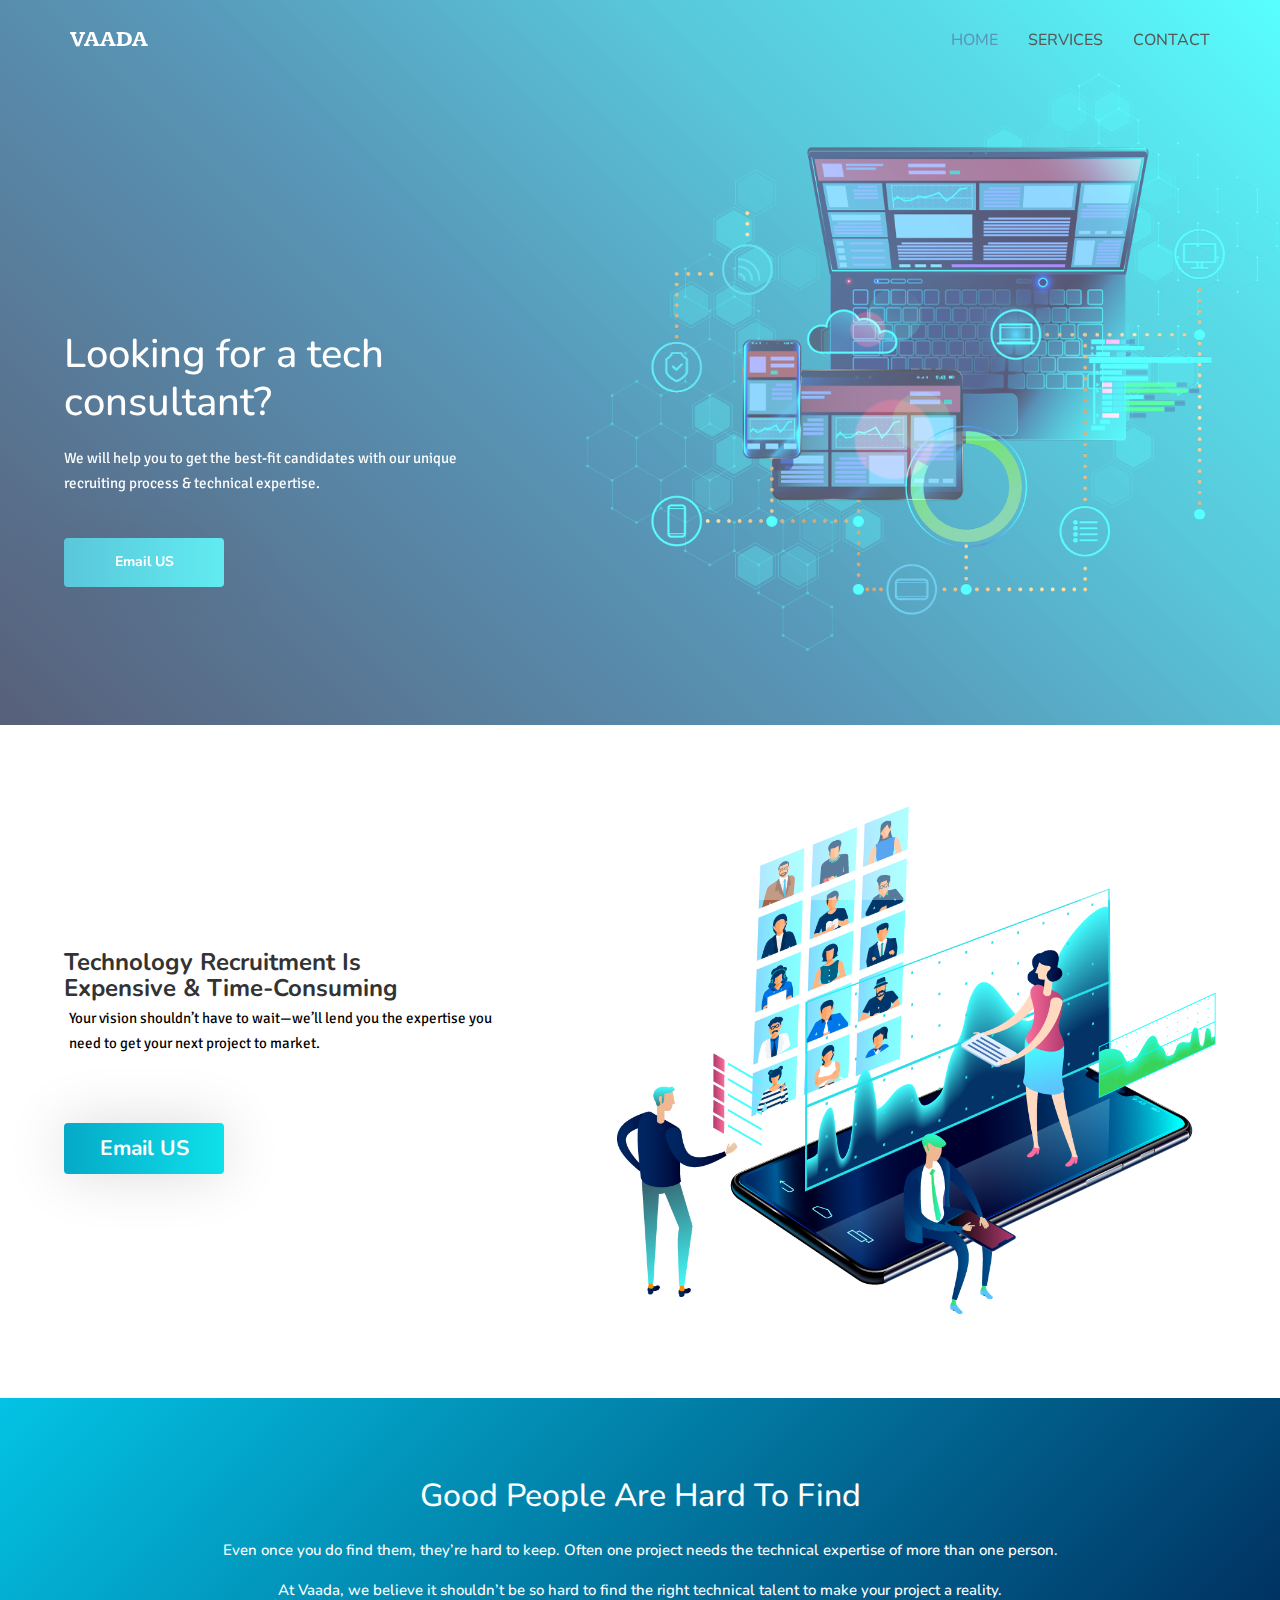
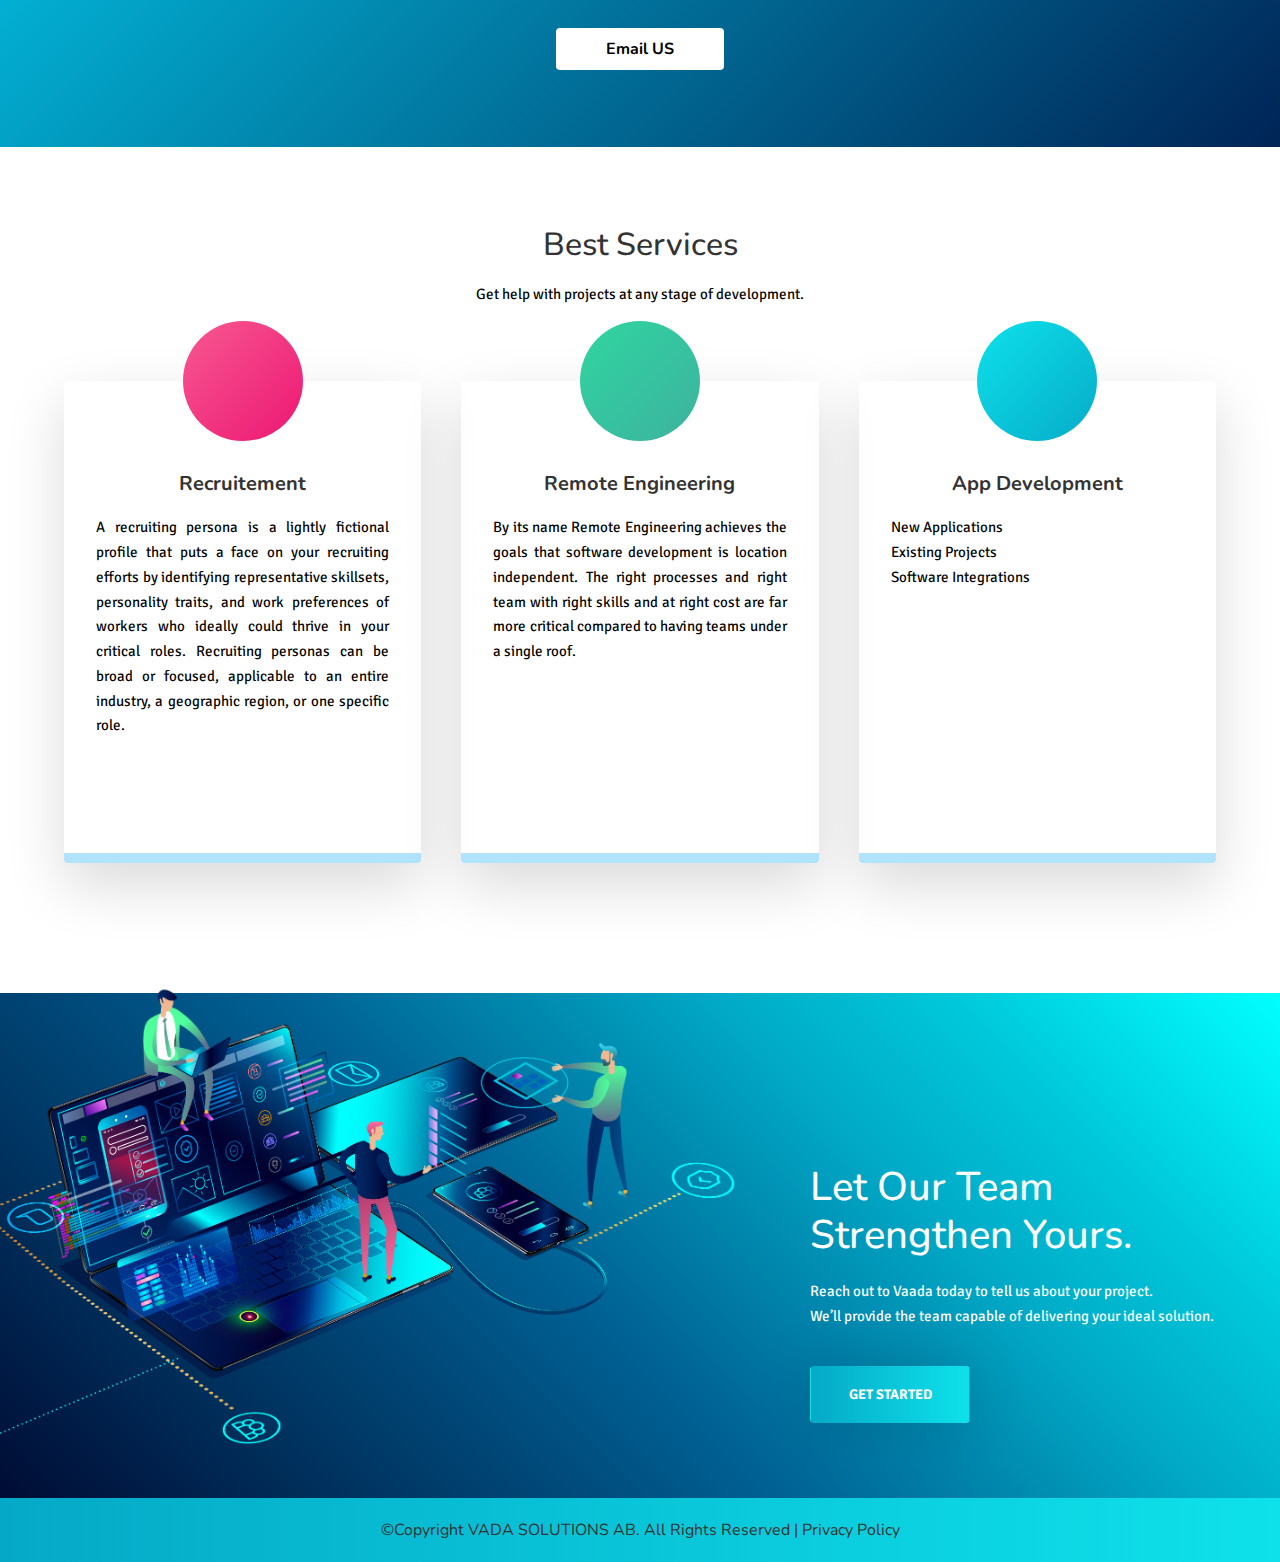
==== commit 642bc179: "email us link" ====
--- a/index.html
+++ b/index.html
@@ -80,7 +80,7 @@
             <h1 class="home-hero__headline">Looking for a tech consultant?</h1>
             <div class="home-hero__content"><p>We will help you to get the best-fit candidates with our unique recruiting process & technical expertise.</p>
             </div>
-            <a class="home-hero__btn" href="/contact/">Email US</a>
+            <a class="home-hero__btn mailtoui" href="mailto:vaadasolutions@gmail.com" target="_blank" rel="noopener">Email US</a>
           </div>
           <div class="home-hero__image">
             <img class=" lazyloaded" src="images/header.png">
@@ -92,7 +92,7 @@
           <h1 class="home-hero__headline">Technology Recruitment is Expensive & Time-Consuming?</h1>
           <div class="home-hero__content"><p>Your vision shouldn’t have to wait—we’ll lend you the expertise you need to get your next project to market.</p>
           </div>
-          <a class="home-hero__btn" href="/contact/">Email US</a>
+            <a class="home-hero__btn mailtoui" href="mailto:vaadasolutions@gmail.com" target="_blank" rel="noopener">Email US</a>
         </div>
         <div class="home-hero__image">
           <img class=" lazyloaded" src="images/header.png">
@@ -112,8 +112,7 @@
           <div class="halfimagetext__content">
             <p>Your vision shouldn’t have to wait—we’ll lend you the expertise you need to get your next project to market.</p>
           </div>
-          <a class="home-hero__btn_contact" href="/contact/">Email US</a>
-          <!-- <a class="halfimagetext__btn btn btn--primary" target="_self" href="/contact/">Email US</a>     -->
+            <a class="home-hero__btn_contact mailtoui" href="mailto:vaadasolutions@gmail.com" target="_blank" rel="noopener">Email US</a>
         </div>
       </div>
     </section>
@@ -124,7 +123,9 @@
           <p class="subParagraph">Even once you do ﬁnd them, they’re hard to keep. Often one project needs the technical expertise of more than one person.</p>
           <p class="subParagraph">At Vaada, we believe it shouldn’t be so hard to ﬁnd the right technical talent to make your project a reality.</p>
           <p></p>
-          <p><a class="btnCustom" target="_self" href="/contact/">Email US</a></p>
+          <p>
+            <a class="btnCustom mailtoui"  rel="noopener" href="mailto:vaadasolutions@gmail.com" target="_blank" rel="noopener">Email US</a>
+          </p>
         </div>
       </div>
     </section>
@@ -260,6 +261,8 @@
 
      <!-- Switcher script for demo only -->
     <script type="text/javascript" src="js/switcher.js"></script>
+    <script type="text/javascript" src="js/mailtoui-min.js"></script>
+
 
 
   </body>
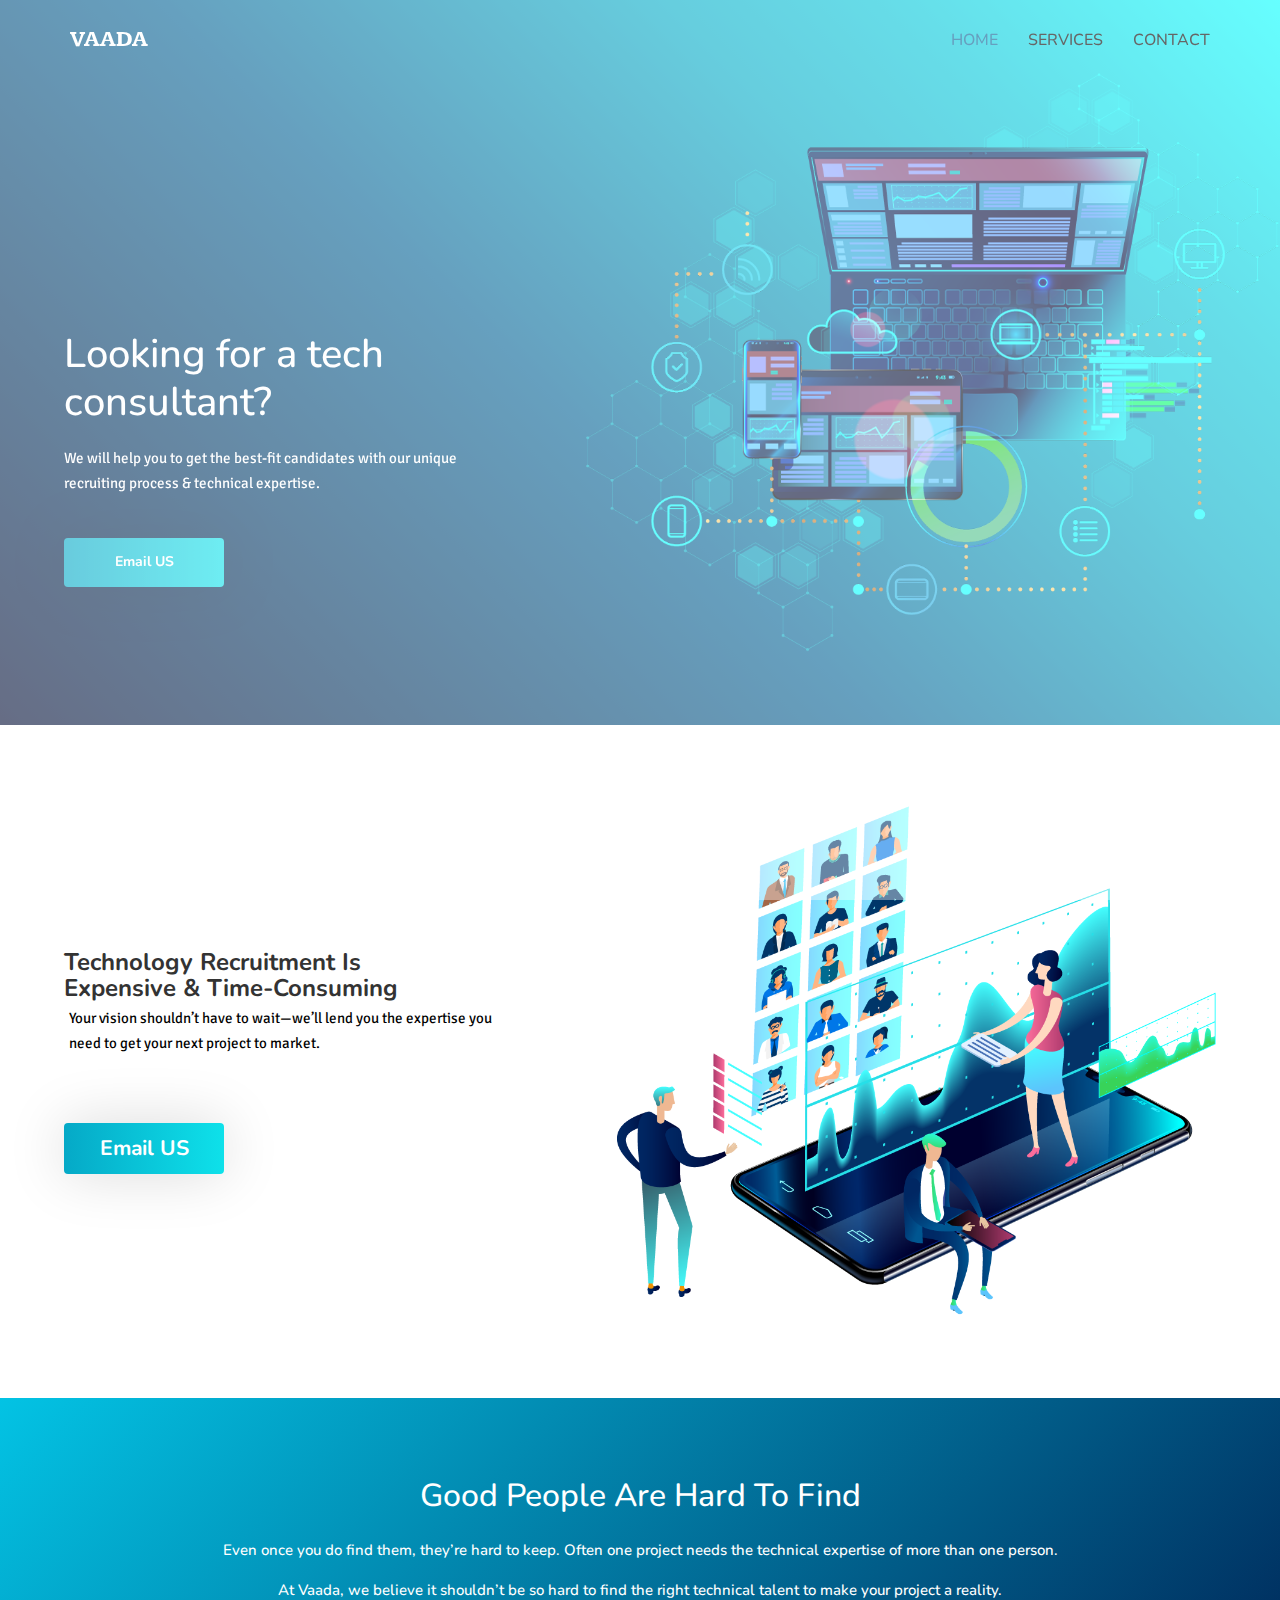
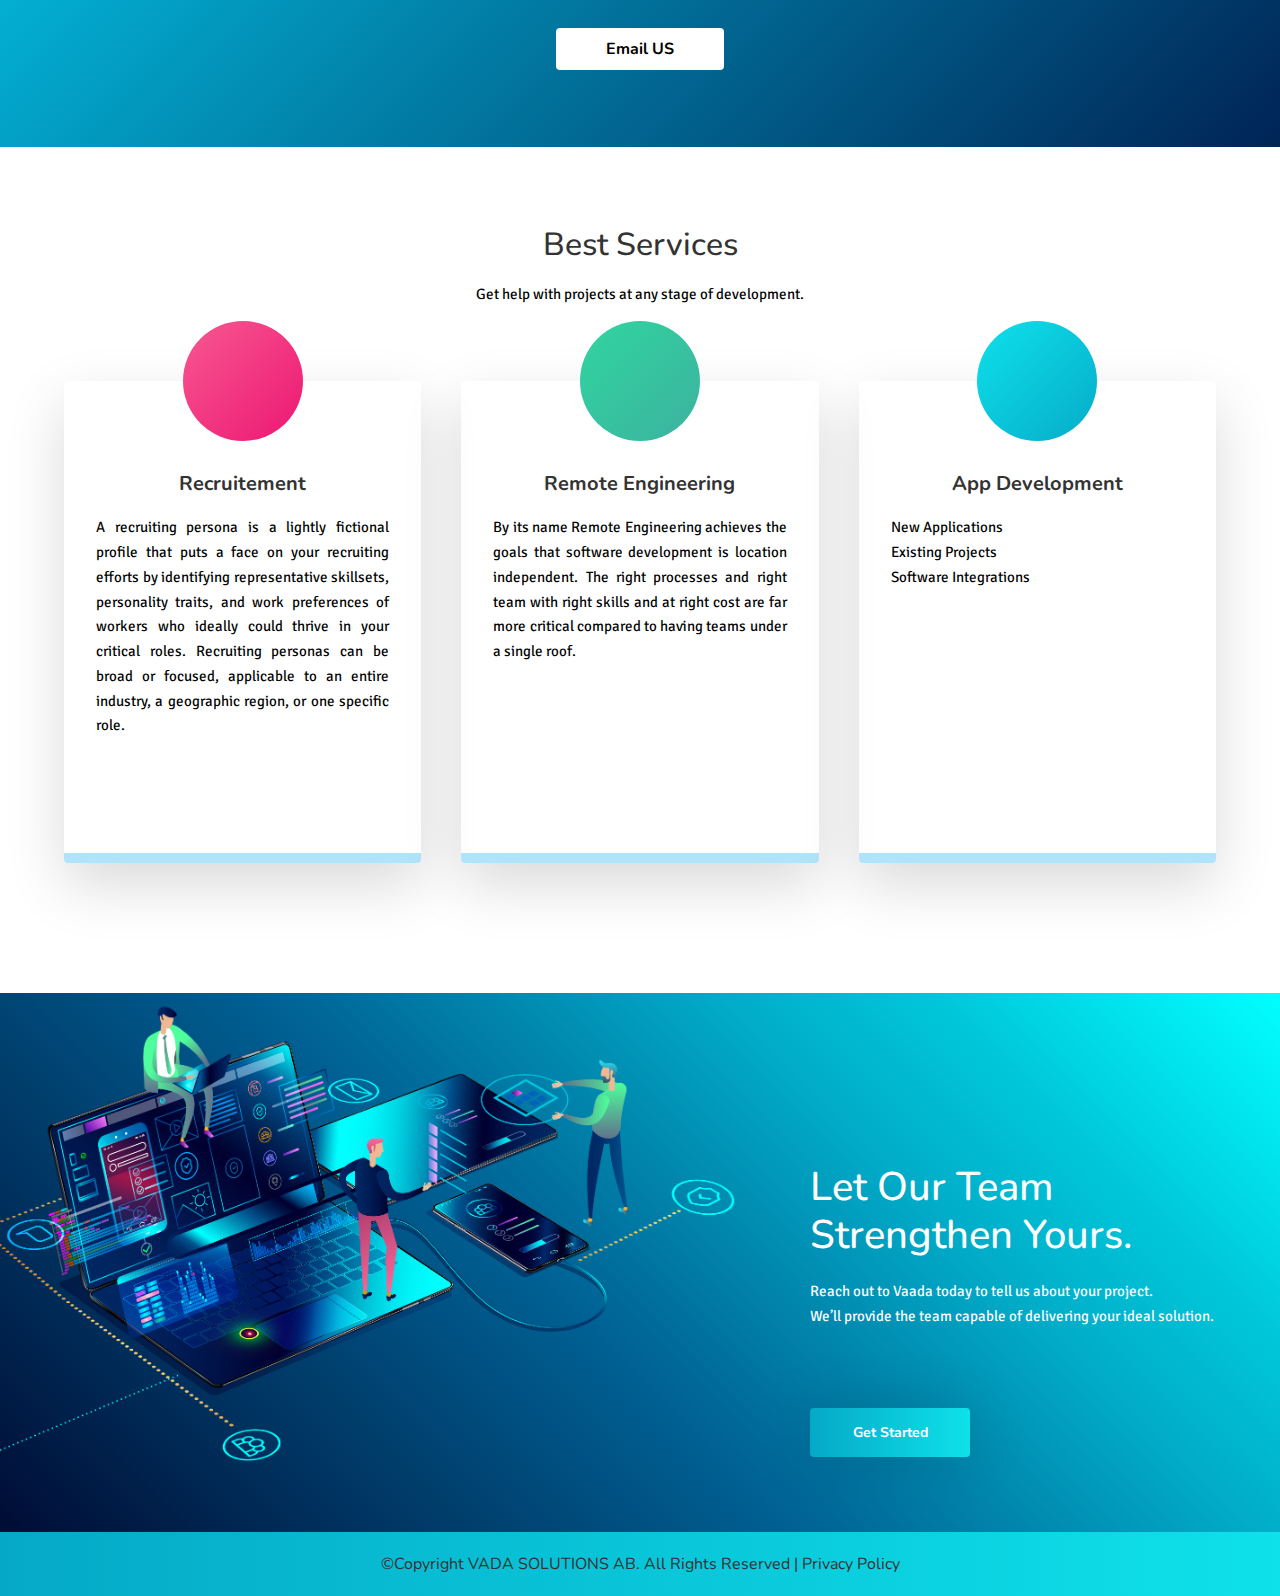
==== commit 0c649173: "link correction" ====
--- a/index.html
+++ b/index.html
@@ -195,10 +195,13 @@
             <div class="pre-footer__image">
           <img class=" lazyloaded" src="images/footer-cta-e1564423846678.png">
         </div>
-            <div class="pre-footer__content">
-          <h2 class="h1 pre-footer__headline">Let Our Team Strengthen Yours.</h2>      <p class="pre-footer__text">Reach out to Vaada today to tell us about your project. <br>
-    We’ll provide the team capable of delivering your ideal solution.</p>              <a href="/contact" class="btn btn--primary">Get Started</a>
-              </div>
+        <div class="pre-footer__content">
+          <h2 class="h1 pre-footer__headline">Let Our Team Strengthen Yours.</h2>
+          <p class="pre-footer__text">Reach out to Vaada today to tell us about your project. <br>
+            We’ll provide the team capable of delivering your ideal solution.
+          </p>
+          <a class="home-hero__btn mailtoui" href="mailto:vaadasolutions@gmail.com" target="_blank" rel="noopener">Get Started</a>
+        </div>
       </div>
     </section>
 
--- a/css/style.css
+++ b/css/style.css
@@ -121,7 +121,7 @@
 }
 
 p {
-  color: white;
+  /*color: white;*/
 }
 
 .halfimagetext__content p{
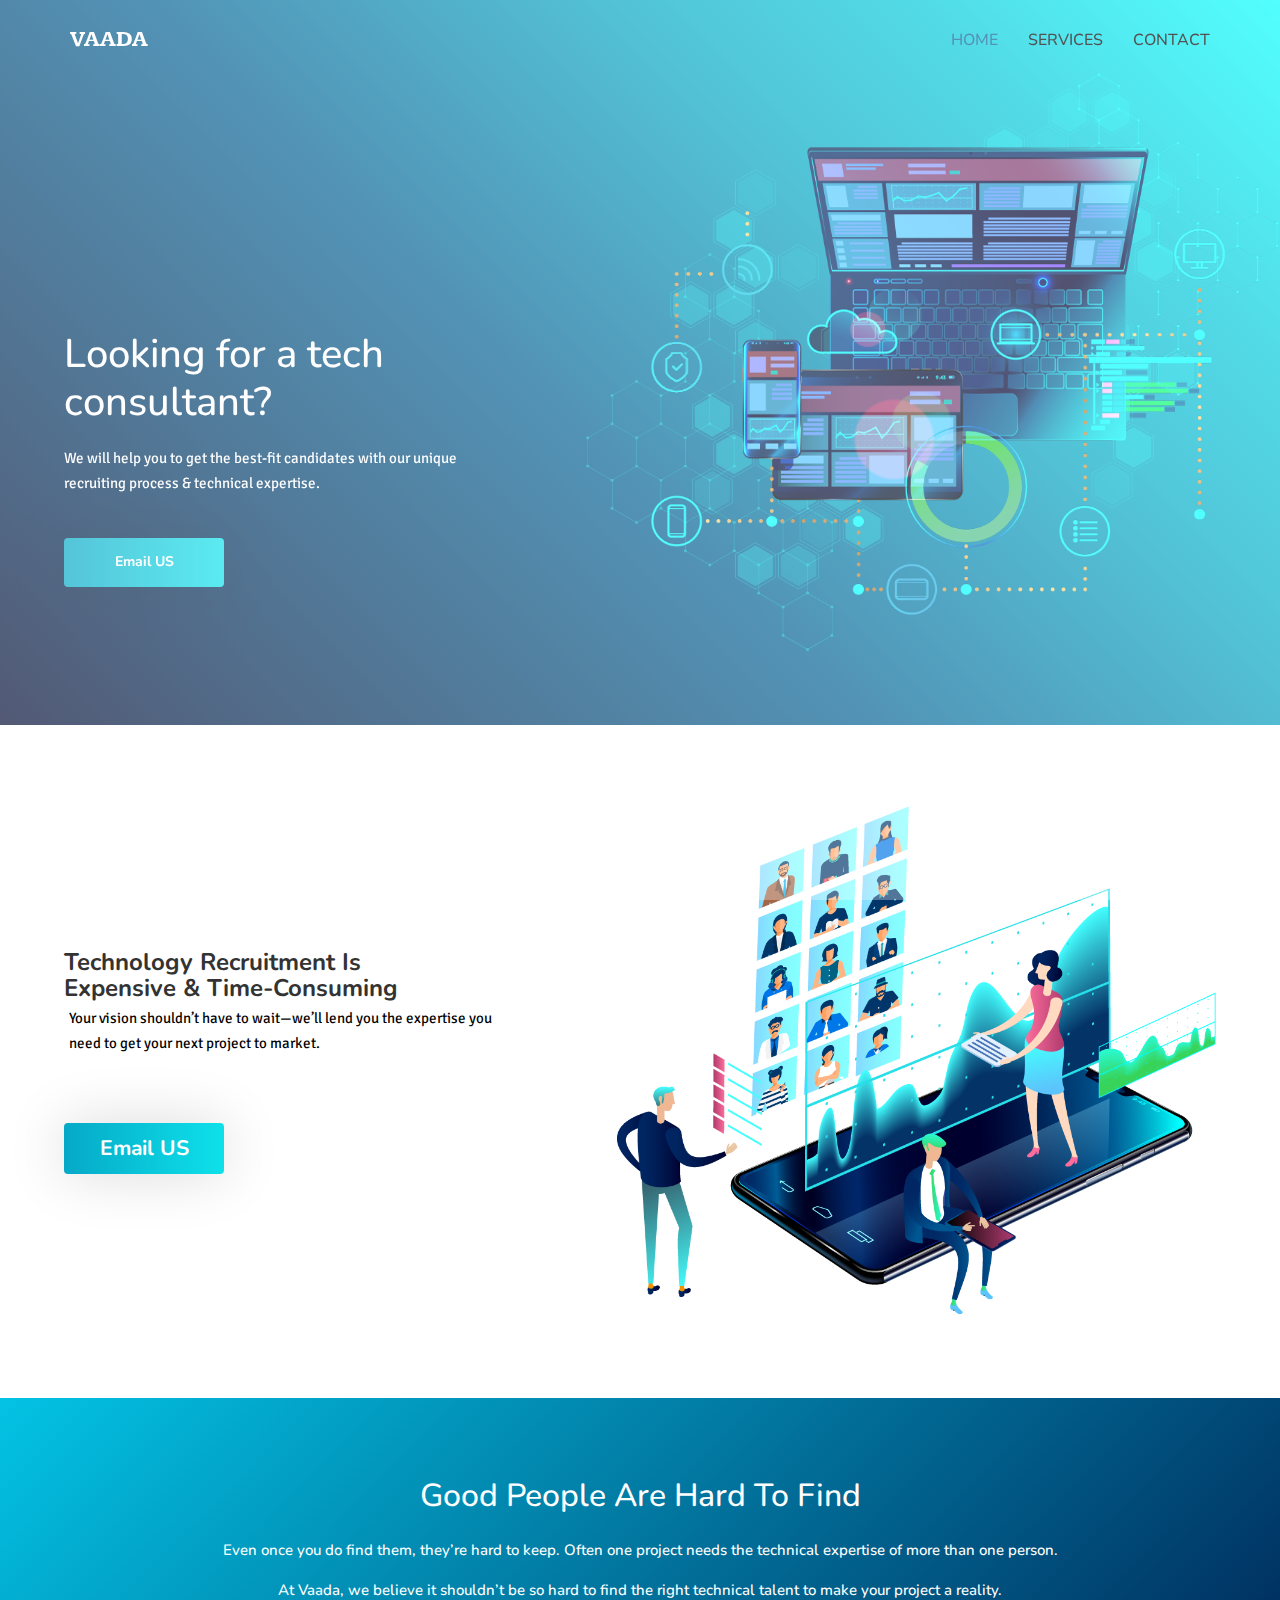
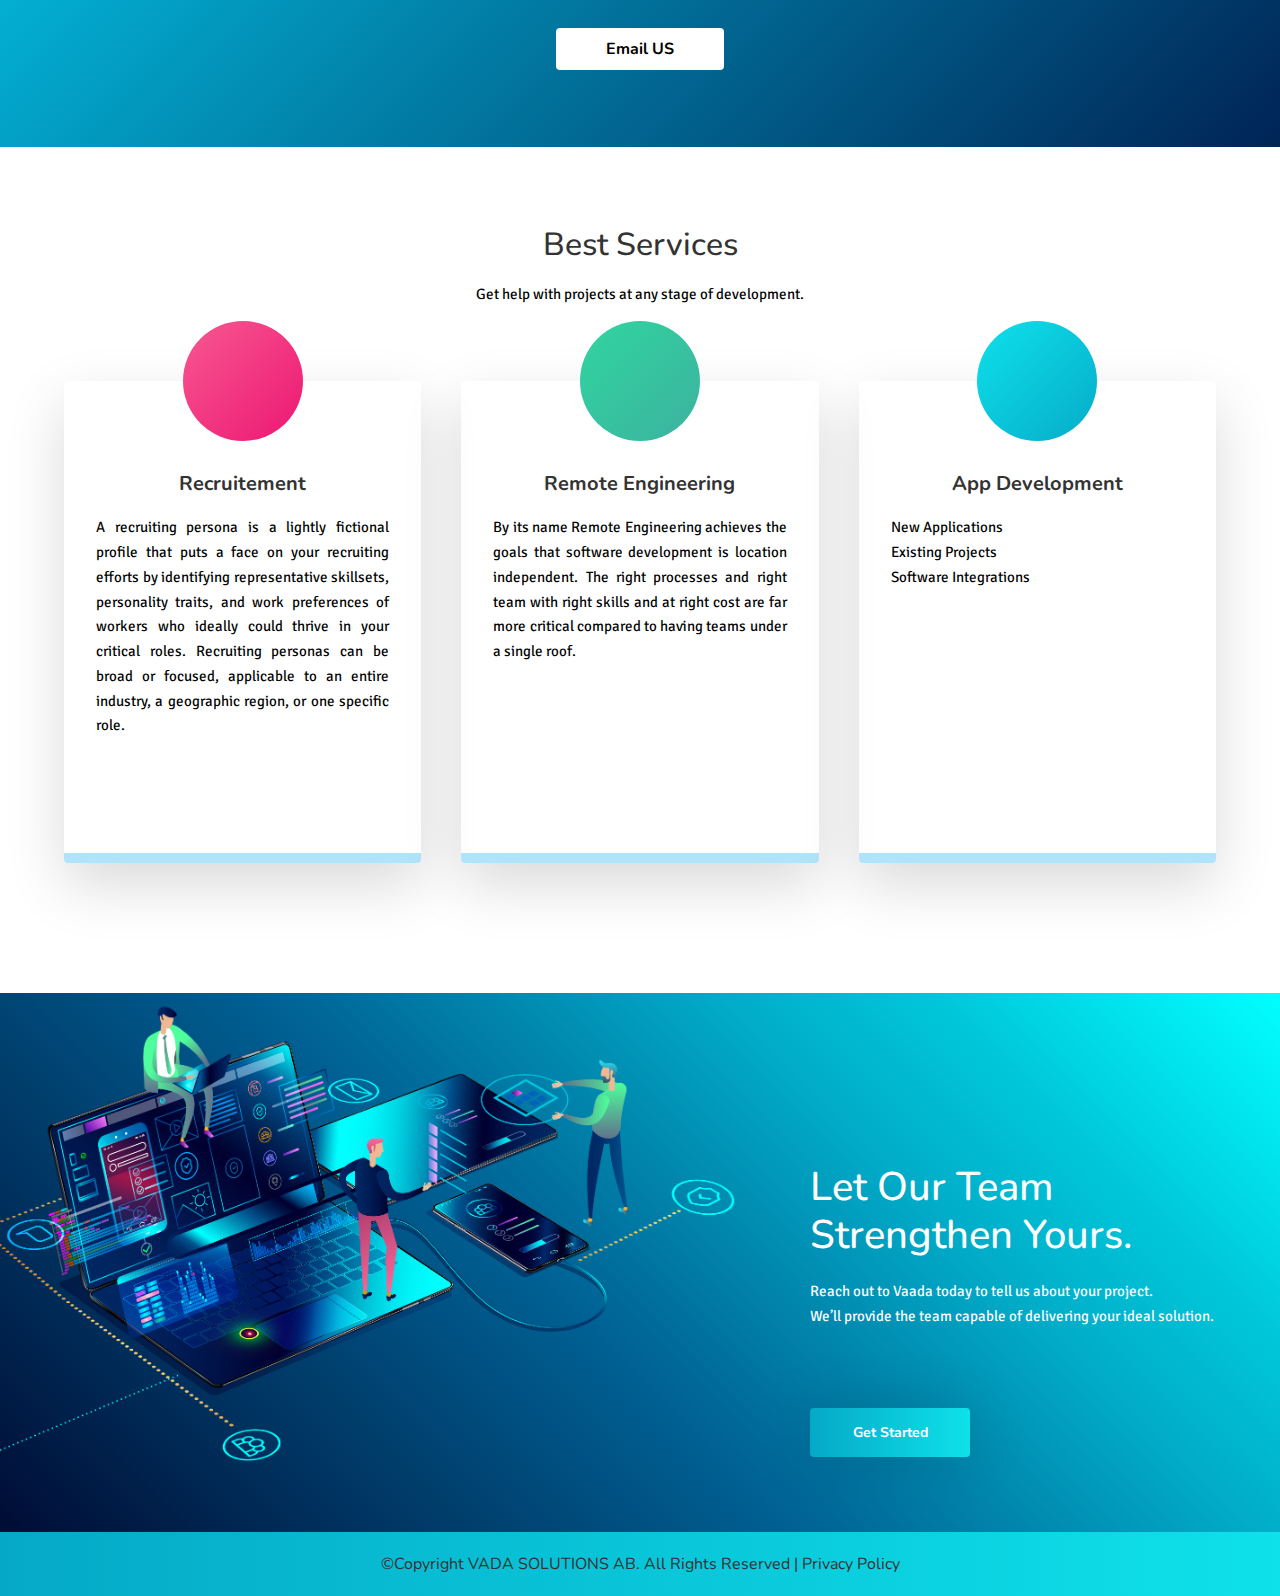
==== commit d89e6986: "updated link" ====
--- a/index.html
+++ b/index.html
@@ -211,7 +211,7 @@
         <div class="site-footer__legal">
          
           ©Copyright VADA SOLUTIONS AB. All Rights Reserved | 
-          <div class="menu-legal-navigation-container"><a href="/privacy-policy">Privacy Policy</a></div>
+          <div class="menu-legal-navigation-container"><a href="vaada/privacy-policy">Privacy Policy</a></div>
         </div>
       </div>
     </footer>
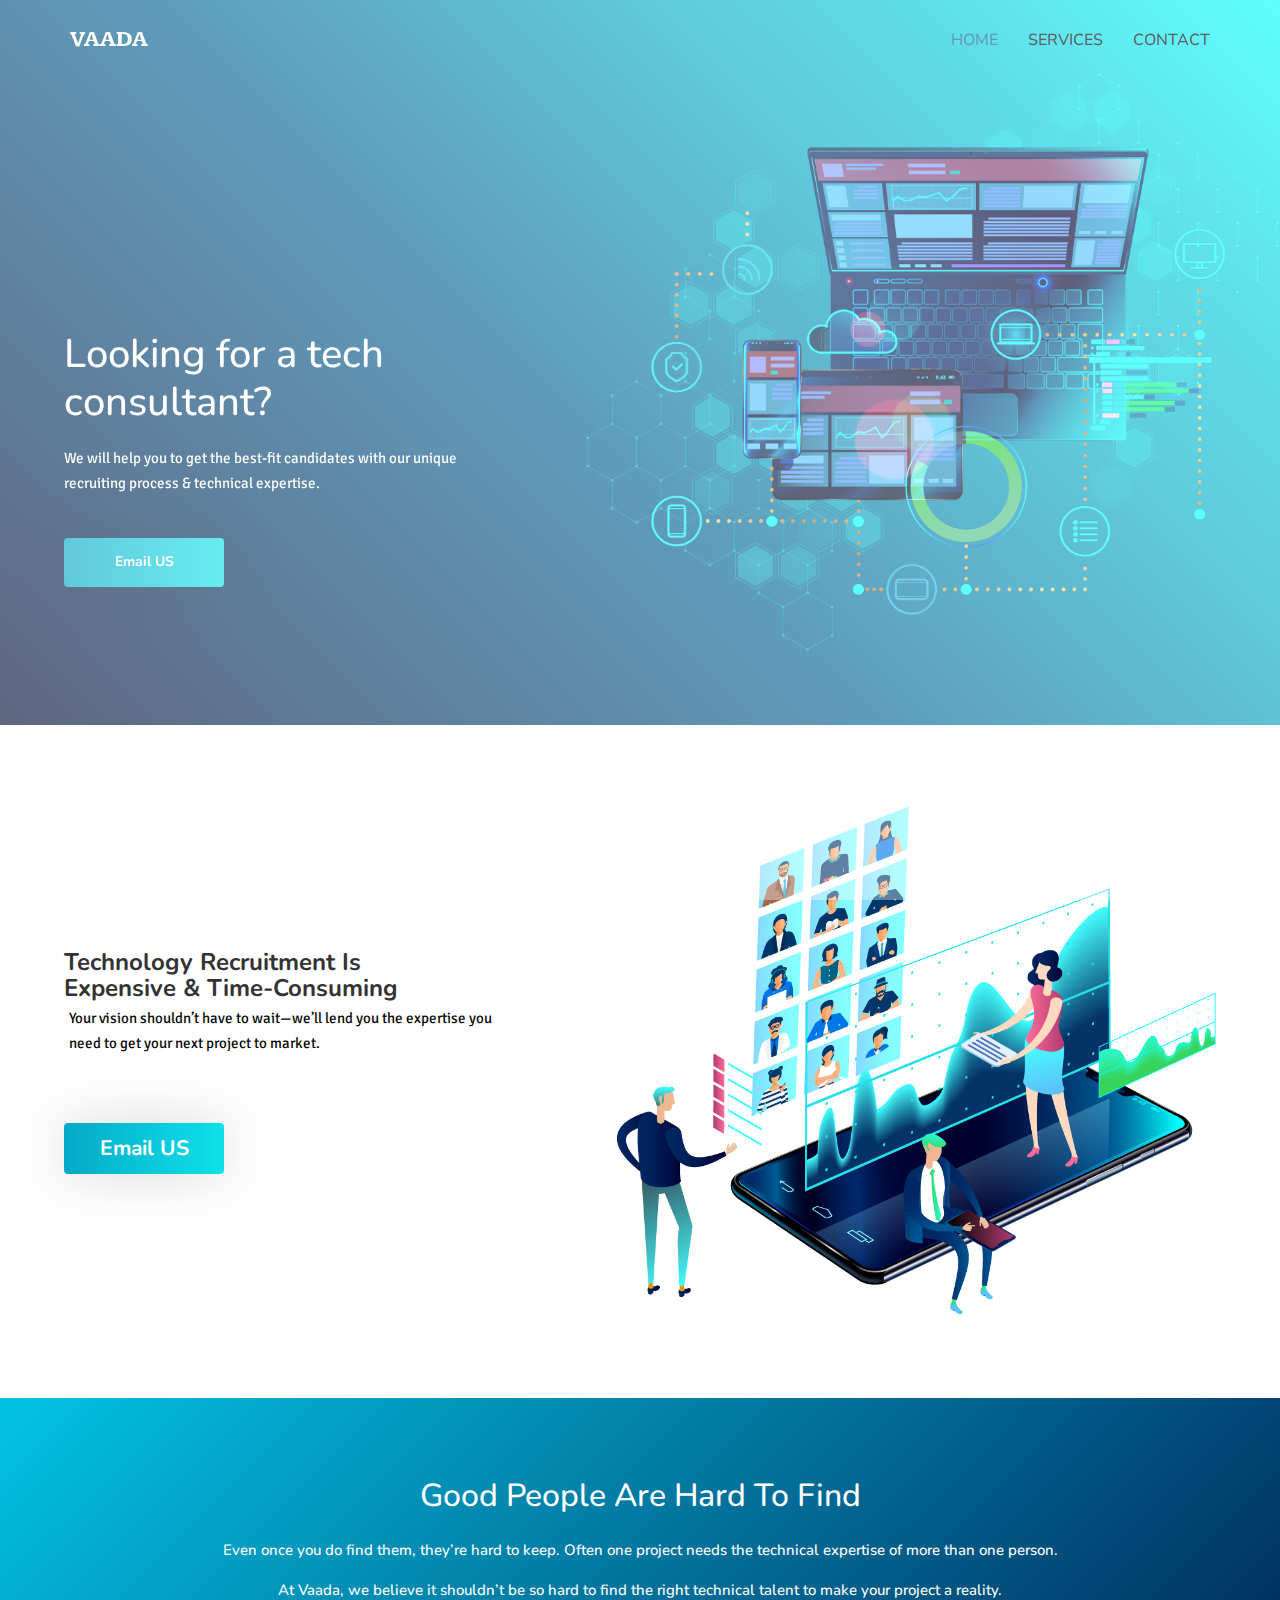
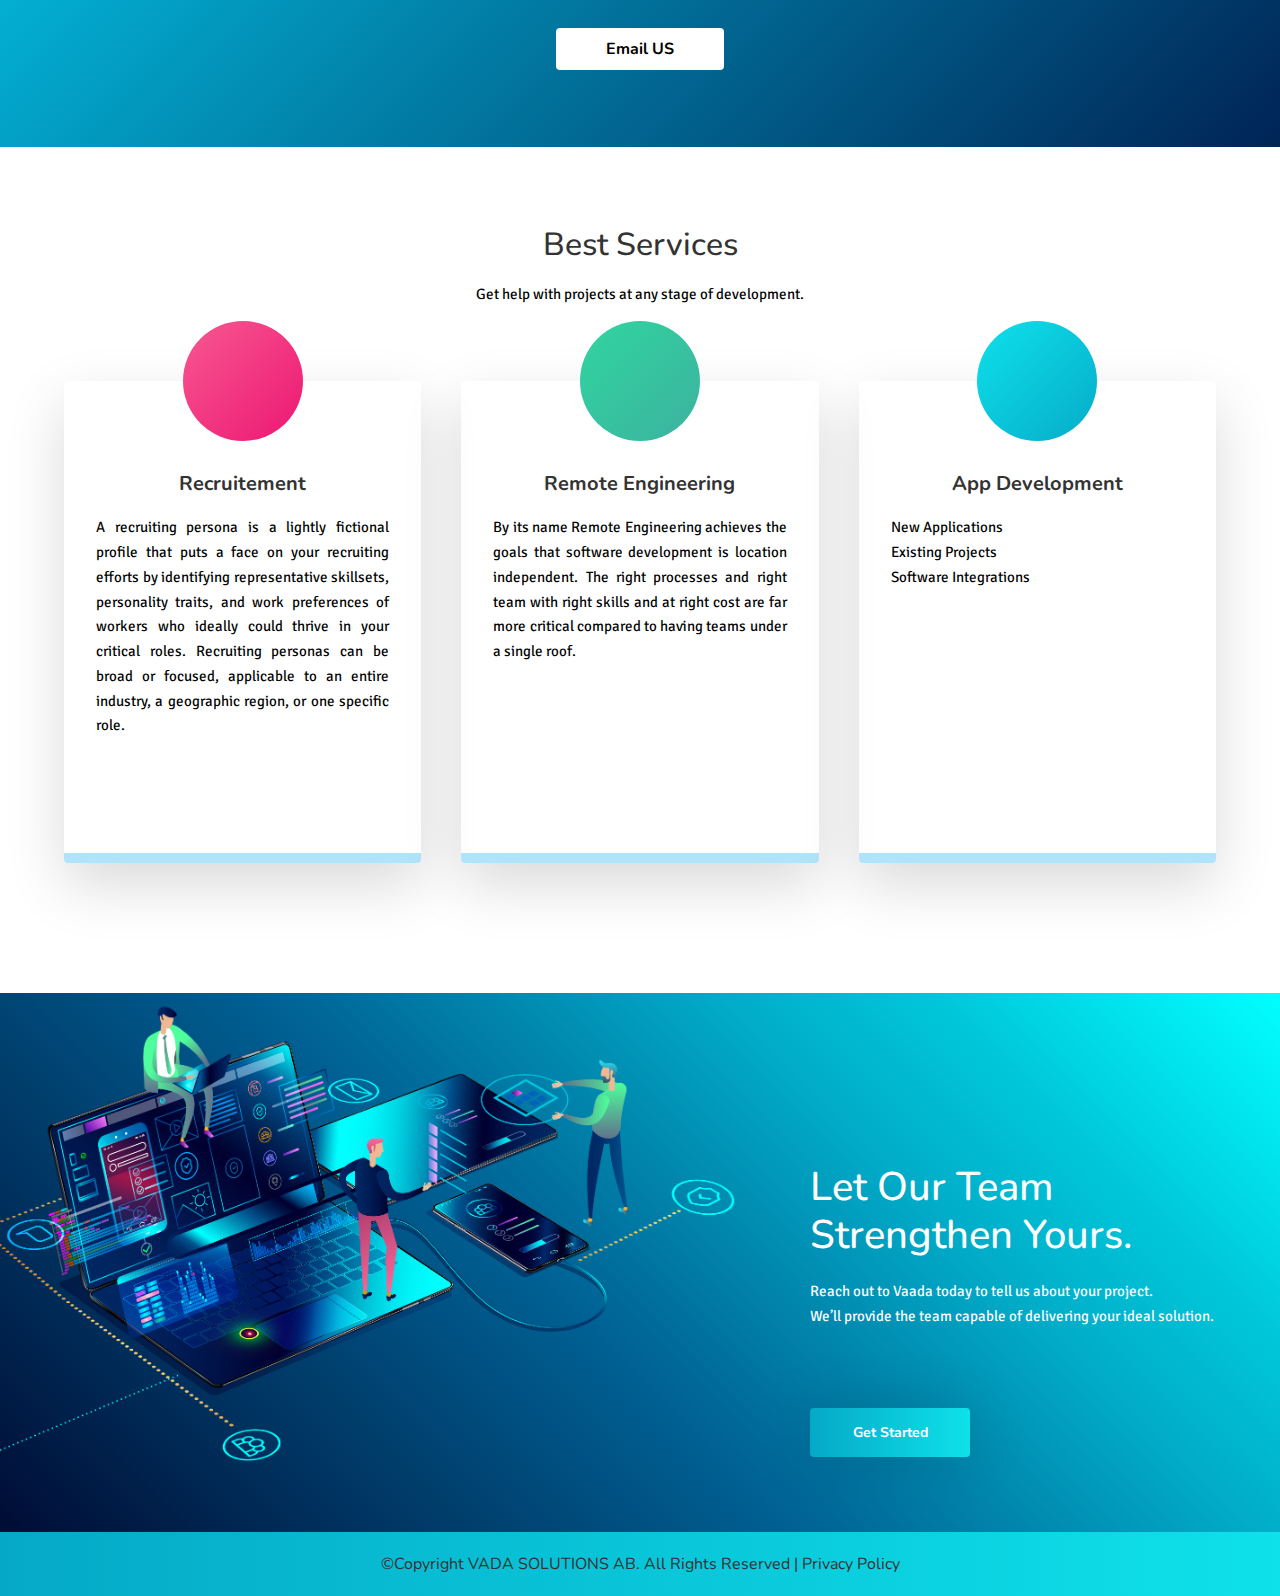
==== commit 0b5f5294: "updated link" ====
--- a/index.html
+++ b/index.html
@@ -211,7 +211,7 @@
         <div class="site-footer__legal">
          
           ©Copyright VADA SOLUTIONS AB. All Rights Reserved | 
-          <div class="menu-legal-navigation-container"><a href="vaada/privacy-policy">Privacy Policy</a></div>
+          <div class="menu-legal-navigation-container"><a href="/vaada/privacy-policy">Privacy Policy</a></div>
         </div>
       </div>
     </footer>
